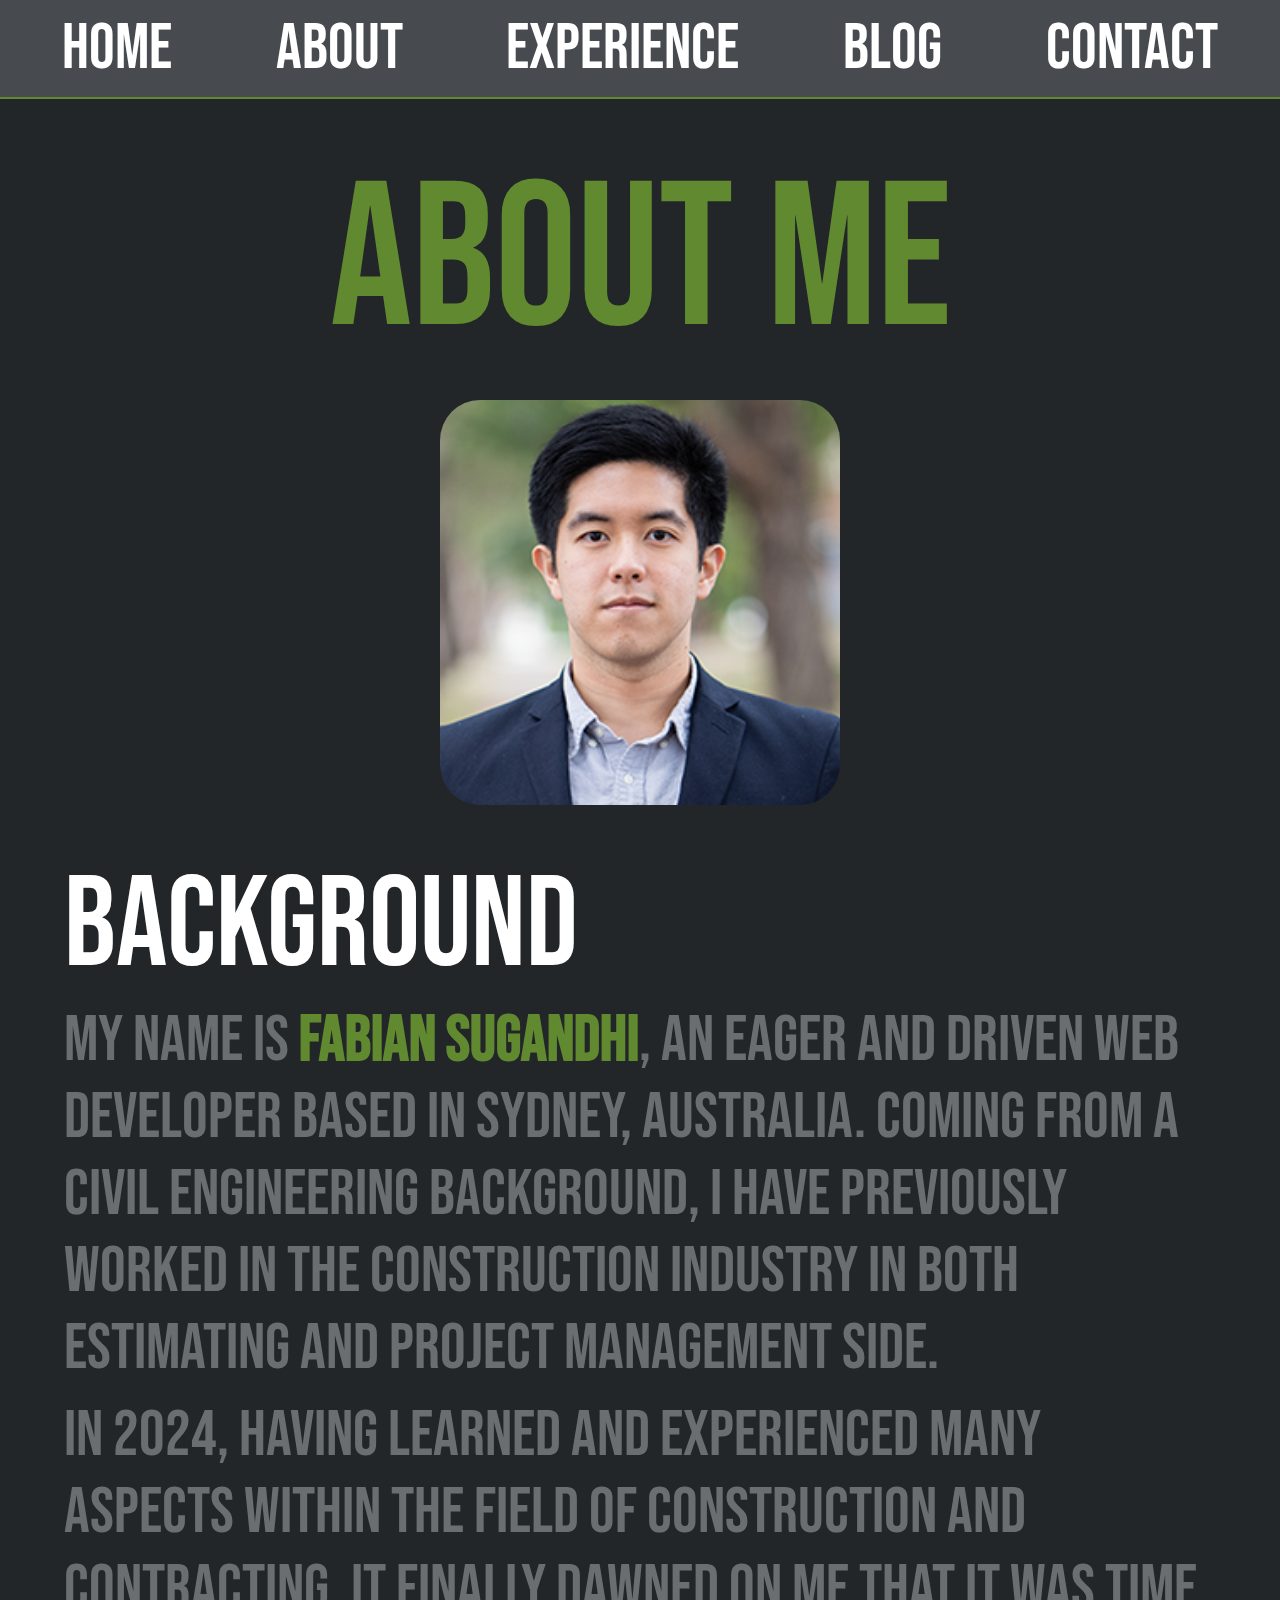
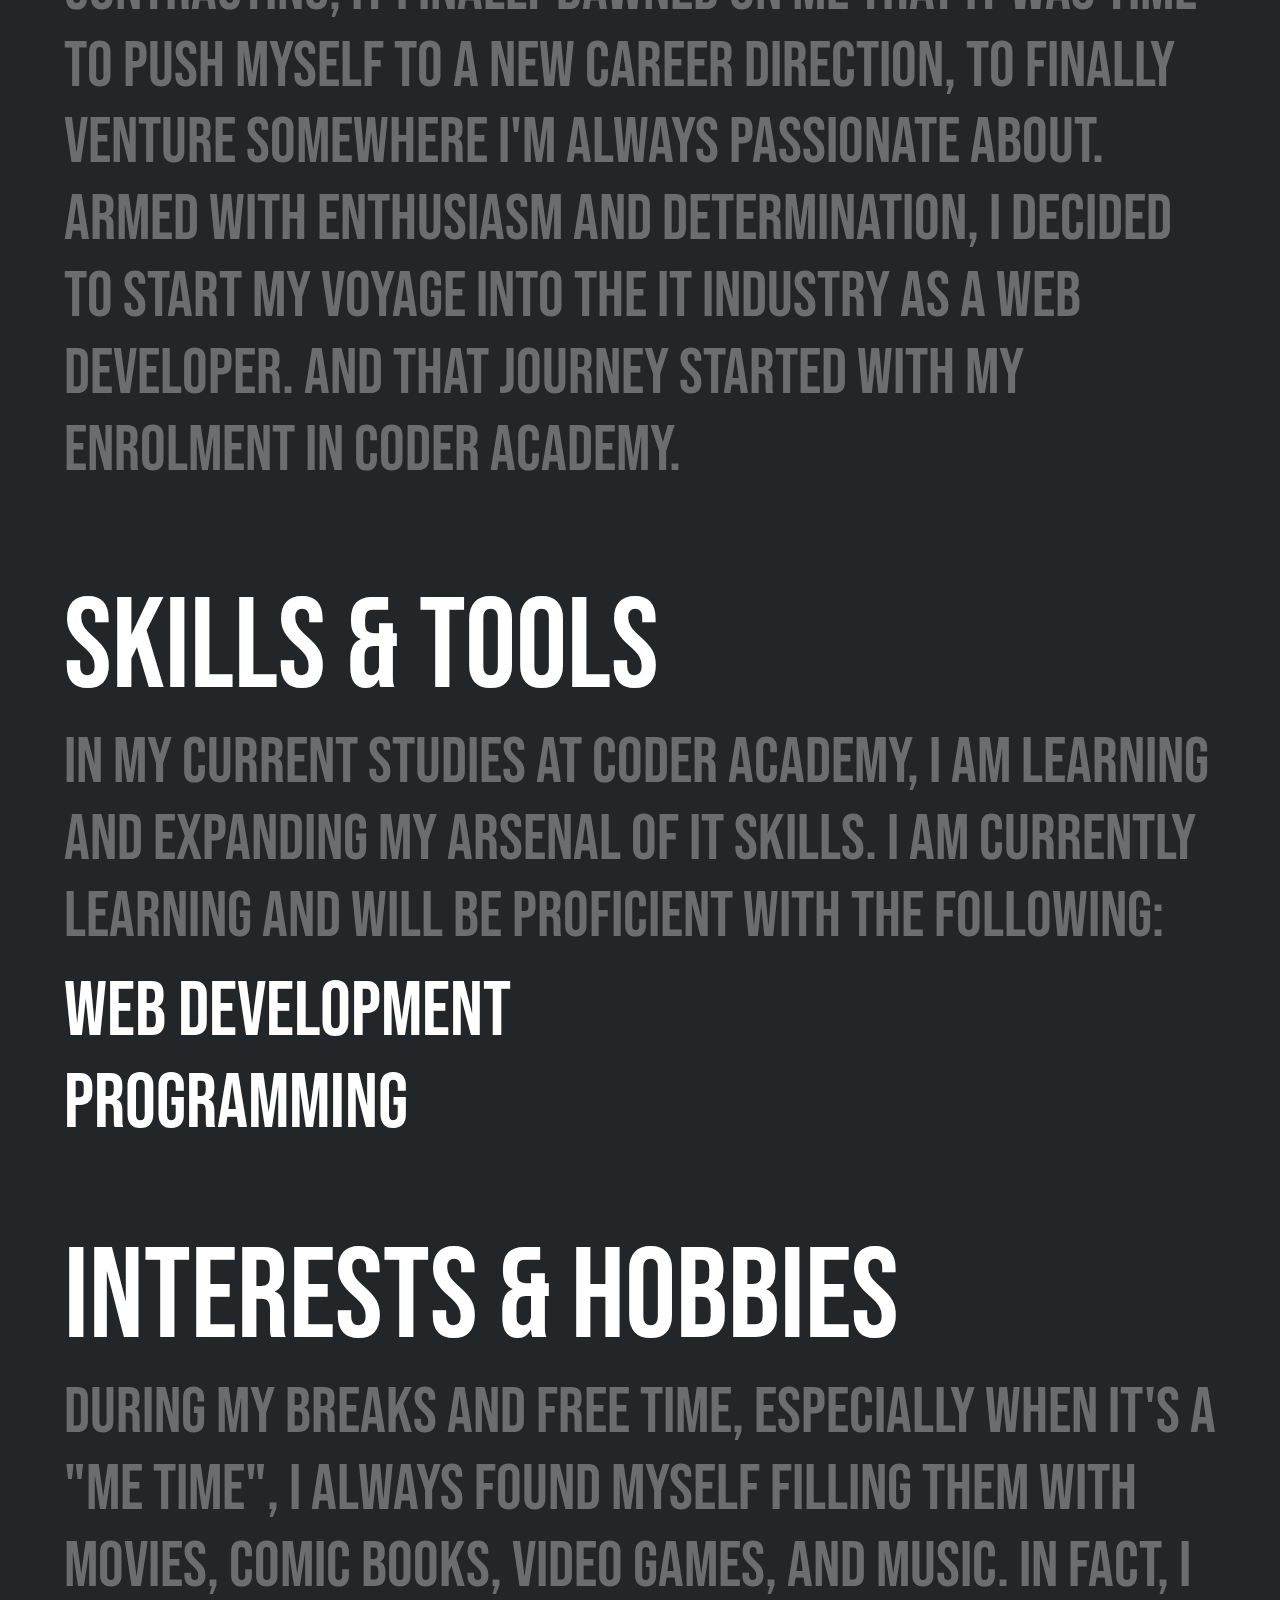
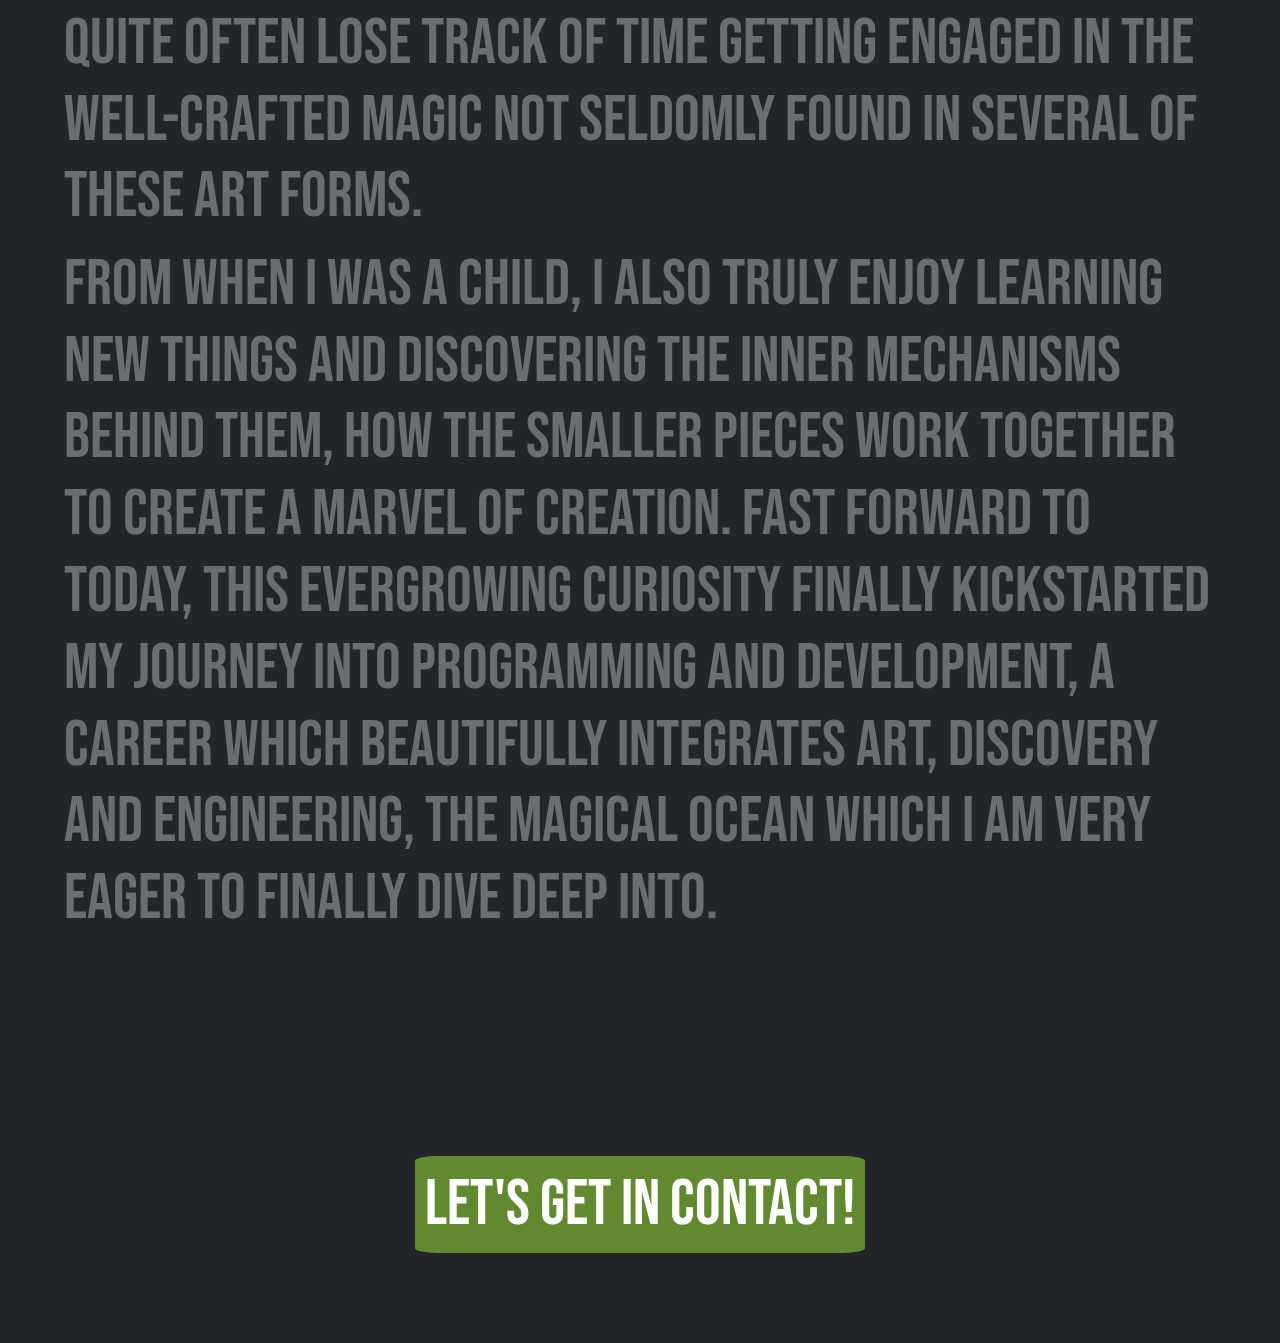
==== src/about.html @ 765fb69b "Made About page, need to add list" ====
<!DOCTYPE html>
<html lang="en">
<head>
    <meta charset="UTF-8">
    <meta name="viewport" content="width=device-width, initial-scale=1.0">
    <title>About Me</title>
    <!-- CSS stylesheet for current page -->
    <link rel="stylesheet" href="./style.css" />
    <link rel="stylesheet" href="./about.css" />
    <!-- Font for website -->
    <link rel="preconnect" href="https://fonts.googleapis.com">
    <link rel="preconnect" href="https://fonts.gstatic.com" crossorigin>
    <link href="https://fonts.googleapis.com/css2?family=Bebas+Neue&display=swap" rel="stylesheet">
</head>
<body>
    <!-- Website Navigation Bar -->
    <nav>
        <a href="./index.html">HOME</a>
        <a href="./about.html">ABOUT</a>
        <a href="./experience.html">EXPERIENCE</a>
        <a href="./blog.html">BLOG</a>
        <a href="./contact.html">CONTACT</a>
    </nav>
    <!-- Main Content -->
    <main>
        <!-- About Me page header -->
        <header>
        <h1>About Me</h1>
        </header>
        <!-- Profile picture -->
        <img id="profile_picture" src="./assets/Fabian.PNG" alt="Photo of Fabian">
        <!-- About Me content -->
        <section>
            <!-- Background -->
            <article>
                <h2>Background</h2>
                <div>
                    <p>
                        My name is <strong>Fabian Sugandhi</strong>, an eager and driven web developer 
                        based in Sydney, Australia. Coming from a Civil Engineering background, 
                        I have previously worked in the construction industry in both Estimating and Project Management side.
                    </p>
                    <p>
                        In 2024, having learned and experienced many aspects within the field of construction 
                        and contracting, it finally dawned on me that it was time to push myself to a 
                        new career direction, to finally venture somewhere I'm always passionate about. 
                        Armed with enthusiasm and determination, I decided to start my voyage into the IT industry 
                        as a web developer. And that journey started with my enrolment in Coder Academy. 
                    </p>
                </div>
            </article>
            <!-- Skills -->
            <article>
                <h2>Skills & Tools</h2>
                <div>
                    <p>
                        In my current studies at Coder Academy, I am learning and expanding
                        my arsenal of IT skills. I am currently learning and will be proficient
                        with the following:
                    </p>
                </div>
                <!-- Web development skills -->
                <div>
                    <h4>Web Development</h4>

                </div>
                <!-- Programming skills -->
                <div>
                    <h4>Programming</h4>

                </div>
            </article>
            <!-- Interests -->
            <article>
                <h2>Interests & Hobbies</h2>
                <div>
                    <p>
                        During my breaks and free time, especially when it's a "me time", I always found myself 
                        filling them with movies, comic books, video games, and music. In fact, I quite often lose 
                        track of time getting engaged in the well-crafted magic not seldomly found in several of 
                        these art forms. 
                    </p>
                    <p>
                        From when I was a child, I also truly enjoy learning new things and discovering the inner 
                        mechanisms behind them, how the smaller pieces work together to create a marvel of creation. 
                        Fast forward to today, this evergrowing curiosity finally kickstarted my journey into programming 
                        and development, a career which beautifully integrates art, discovery and engineering, the magical 
                        ocean which I am very eager to finally dive deep into.  
                    </p>
                </div>
            </article>
        </section>
        <!-- Contact button -->
        <div id="contact_button">
            <a href="./contact.html">Let's get in contact!</a>
        </div>
    </main>
</body>
</html>
---- src/style.css ----
* {
    box-sizing: border-box;
    margin: 0;
    padding: 0;
    font-family: "Bebas Neue", sans-serif;
    font-style: normal;
    font-weight: 400;
}

.bebas-neue-regular {
    font-family: "Bebas Neue", sans-serif;
    font-weight: 400;
    font-style: normal;
  }  


html, body, main  {
    min-height: 100vh;
    width: 100%;
    background-color: #222629;
    color: white;
}

main {
    padding-top: 8vh;
    padding-left: 5vw;
    padding-right: 5vw;
    padding-bottom: 5vh;
}

section {
    padding-bottom: 20vh;
}

article {
    margin-bottom: 8vh;
}

/* Font Styles */
h1 {
    font-size: 16vw;
    color: #61892F;
    line-height: 0.9;
}

h2 {
    font-size: 10vw;
}

h3 {
    font-size: 5vw;
    color: white;
}

h4 {
    font-size: 6vw;
}

h5 {
    font-size: 6vw;
}

p {
    font-size: 5vw;
    color: #6B6E70;
    line-height: 1.2;
}

strong {
    font-weight: 700;
    color: #61892F;
}

/* Remove hyperlink underline */
a {
    text-decoration: none;
}

/* Navigation Bar */
nav {
    width: 100%;
    padding: 10px 10px;
    background-color: #474B4F;
    border-bottom: 2px solid #61892F;
    display: flex;
    justify-content: space-around;
}

nav a {
    font-size: 5vw;
    color: white;
}

nav a:hover {
    border-bottom: 2px solid #61892F;
}

/* Contact button */
#contact_button {
    display: flex;
    align-items: flex-end;
    justify-content: center;
    position: relative;
    bottom: 5vh;
}
#contact_button a {
    font-size: 5vw;
    padding: 10px;
    border-radius: 5%;
    background-color: #61892F;
    color: white;
}
---- src/about.css ----
main {
    display: flex;
    flex-direction: column;
    align-items: center;
    justify-content: flex-start;
}

header {
    display: flex;
    flex-direction: column;
    margin-bottom: 5vh;
}

article {
    display: flex;
    flex-direction: column;
}

/* About Me */
h1 {
    display: flex;
    justify-content: center;
}

/* Titles of each part */
h2 {
    display: flex;
    justify-content: flex-start;
}

/* Skills & Tools list */
h4 {
    display: flex;
    justify-content: flex-start;
}

p {
    margin-bottom: 1.2vh;
}

/* Profile picture */
#profile_picture {
    width: 40vw;
    max-width: 400px;
    margin-bottom: 5vh;
    border-radius: 10%;
}
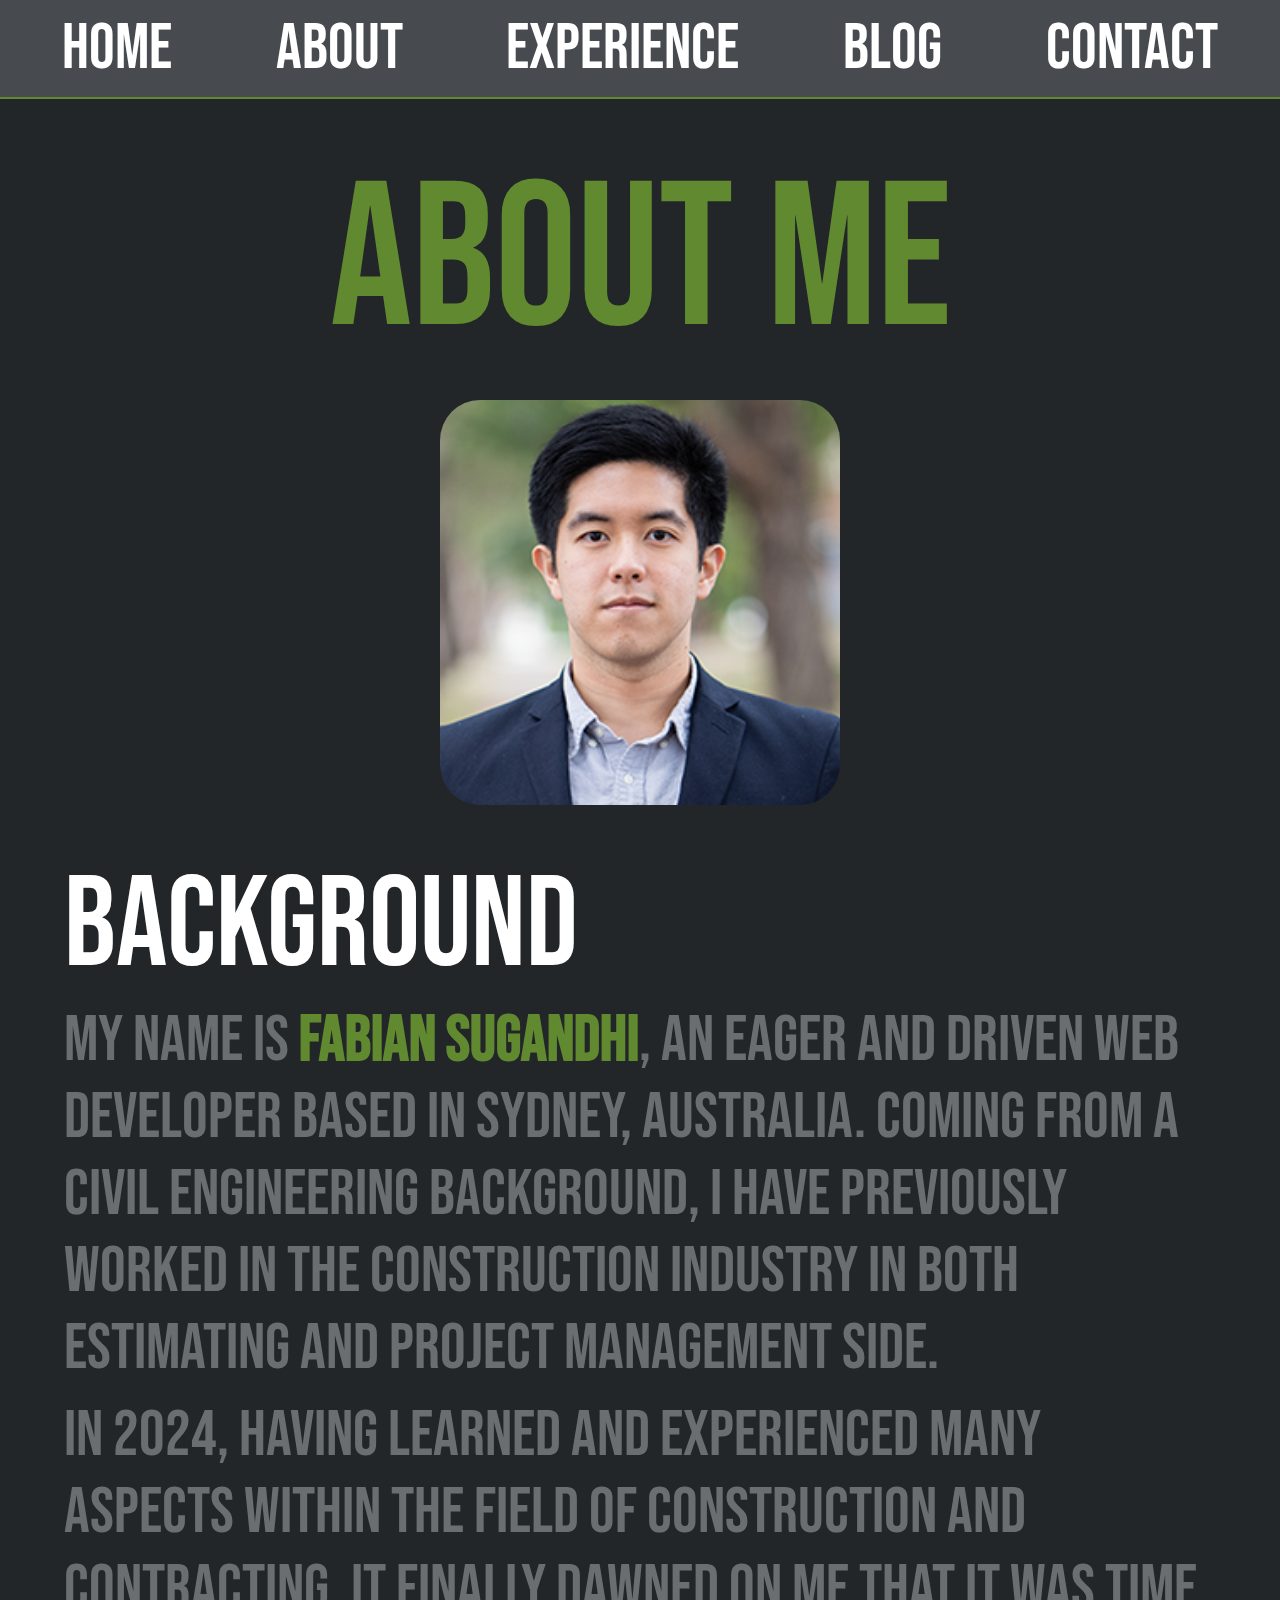
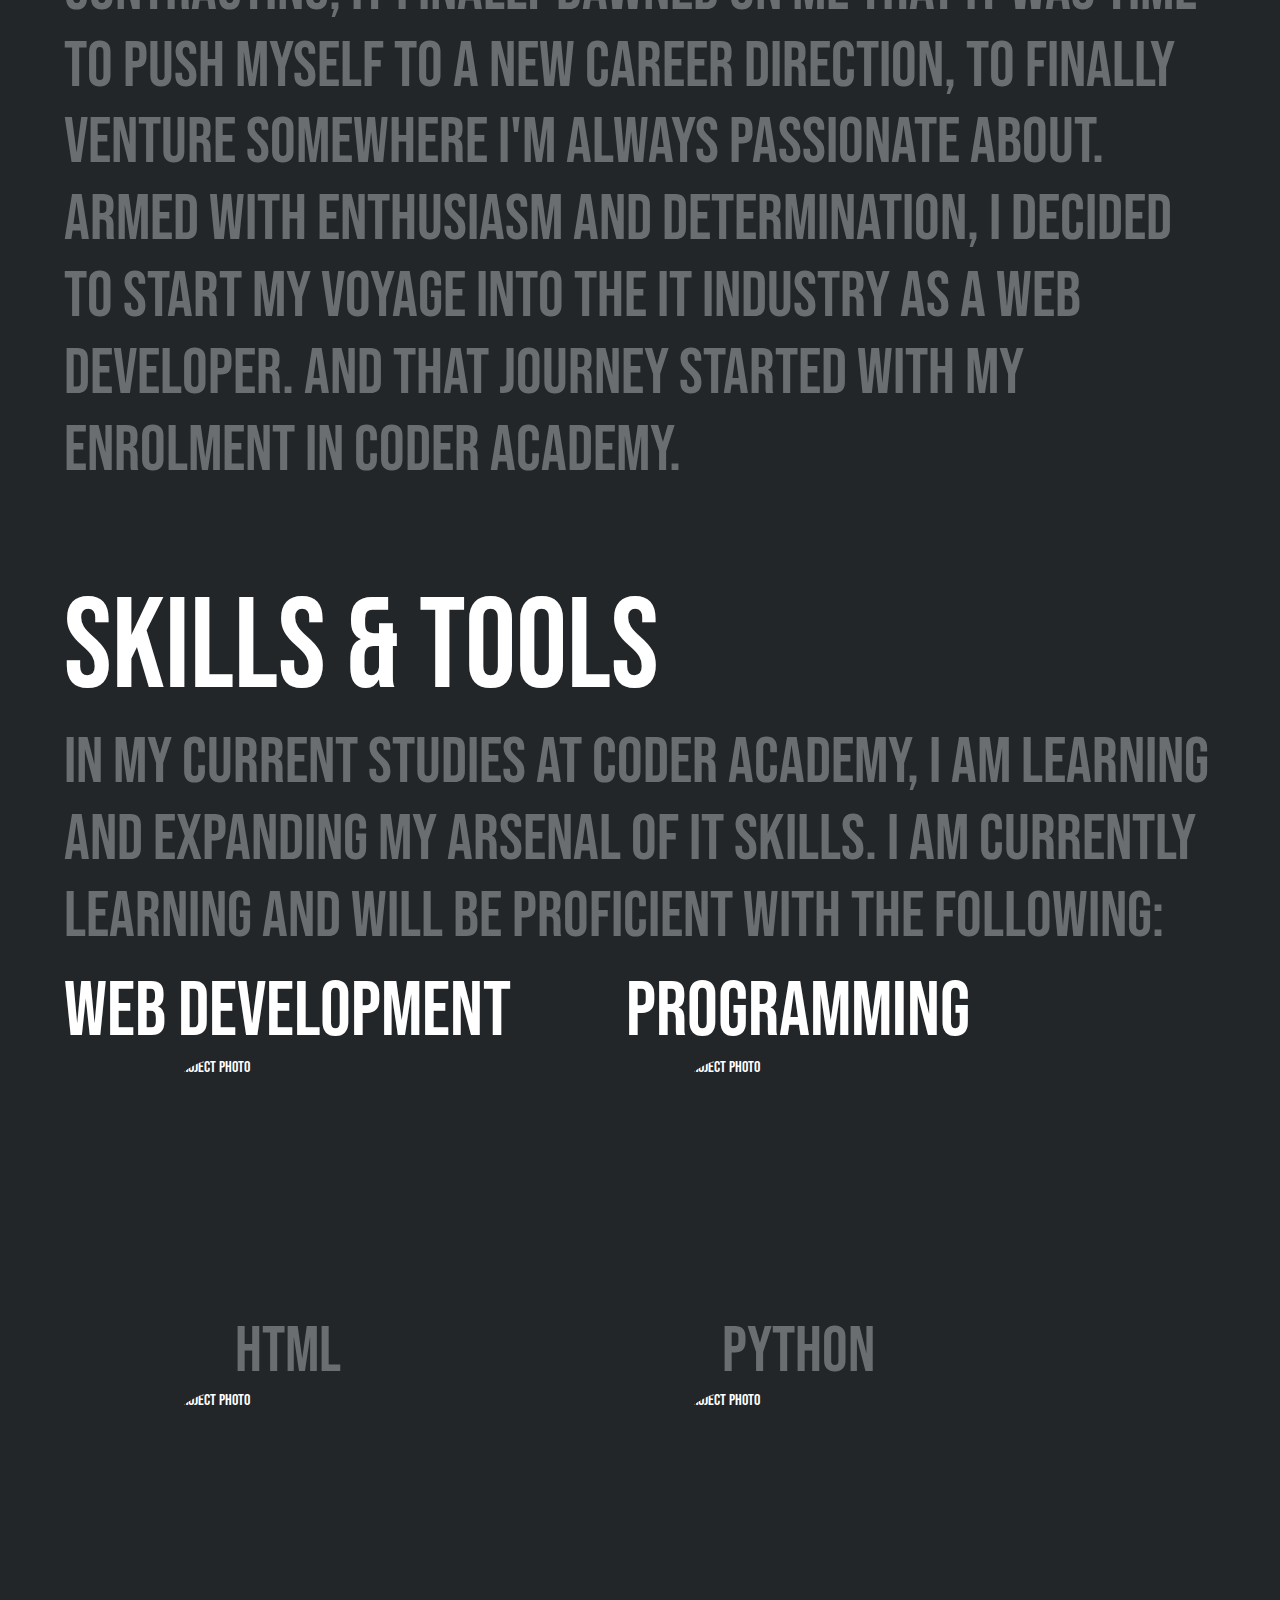
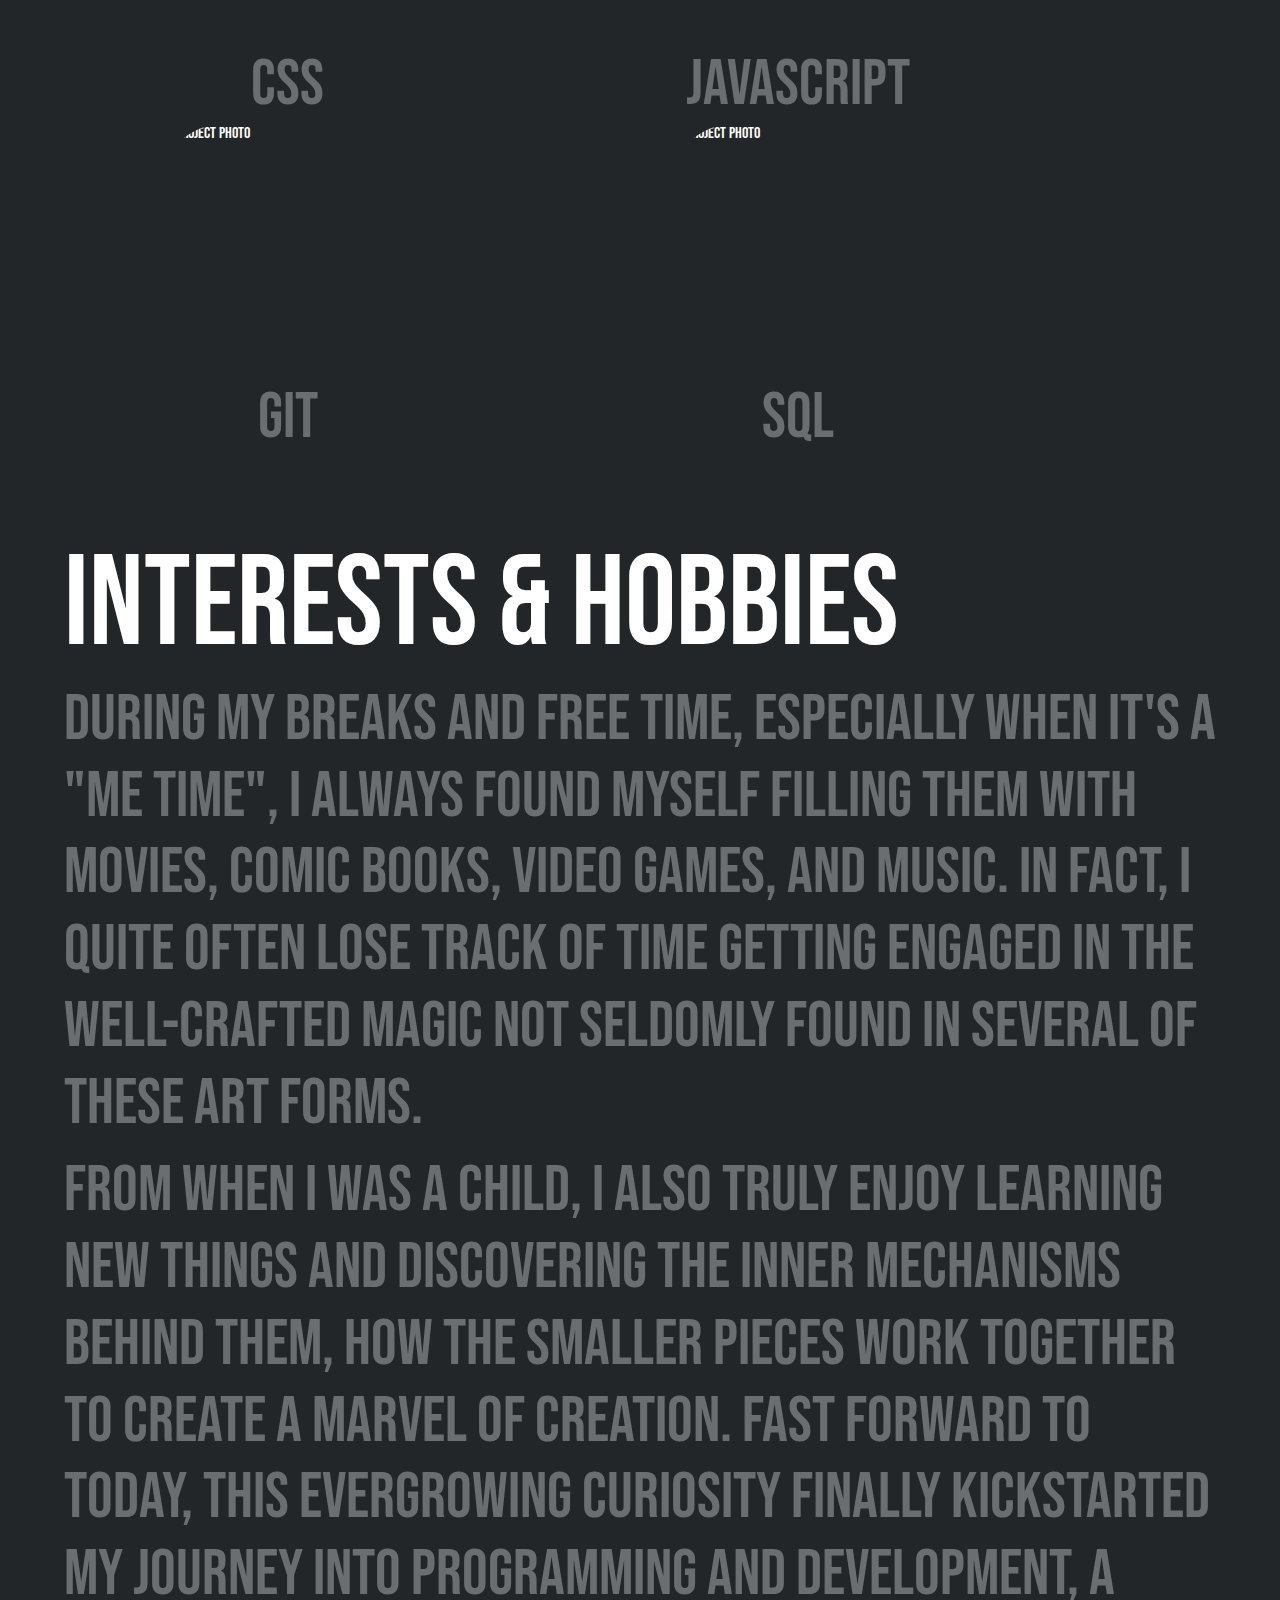
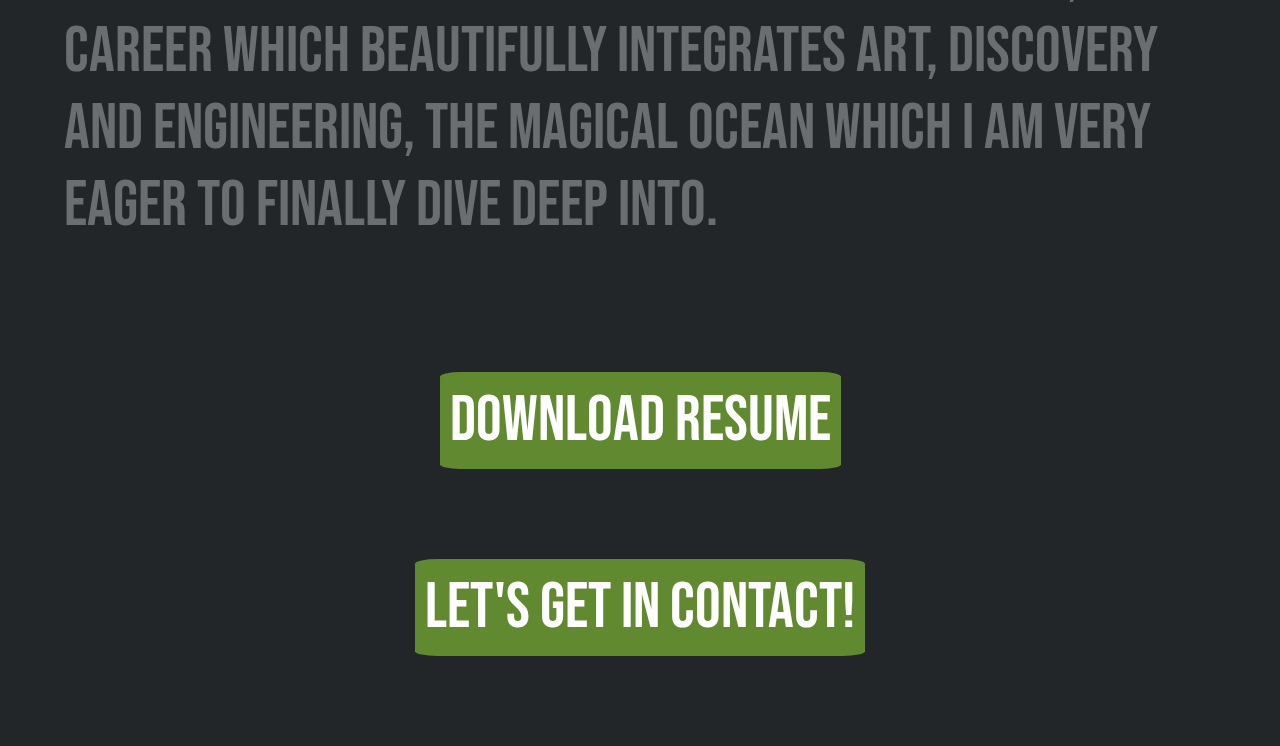
==== commit 3d9d9bd8: "Experience pages" ====
--- a/src/about.html
+++ b/src/about.html
@@ -59,15 +59,28 @@
                         with the following:
                     </p>
                 </div>
-                <!-- Web development skills -->
-                <div>
-                    <h4>Web Development</h4>
-
-                </div>
+                <!-- List of skills, image is placeholder -->
+                <div class="skills">
+                <!-- Web dev skills -->
+                    <div class="skills_list">
+                        <h3>Web Development</h3>
+                        <img src="https://picsum.photos/seed/picsum/400/400" alt="Project Photo">
+                        <p>HTML</p>
+                        <img src="https://picsum.photos/seed/picsum/400/400" alt="Project Photo">
+                        <p>CSS</p>
+                        <img src="https://picsum.photos/seed/picsum/400/400" alt="Project Photo">
+                        <p>GIT</p>
+                    </div>
                 <!-- Programming skills -->
-                <div>
-                    <h4>Programming</h4>
-
+                    <div class="skills_list">
+                        <h3>Programming</h3>
+                        <img src="https://picsum.photos/seed/picsum/400/400" alt="Project Photo">
+                        <p>Python</p>
+                        <img src="https://picsum.photos/seed/picsum/400/400" alt="Project Photo">
+                        <p>Javascript</p>
+                        <img src="https://picsum.photos/seed/picsum/400/400" alt="Project Photo">
+                        <p>SQL</p>
+                    </div>    
                 </div>
             </article>
             <!-- Interests -->
@@ -90,6 +103,10 @@
                 </div>
             </article>
         </section>
+        <!-- Resume, need to put in resume!! -->
+        <div id="resume_button">
+        <a href="" target="_blank" rel="noopener noreferrer">DOWNLOAD RESUME</a>
+        </div>
         <!-- Contact button -->
         <div id="contact_button">
             <a href="./contact.html">Let's get in contact!</a>
--- a/src/style.css
+++ b/src/style.css
@@ -47,16 +47,16 @@
     font-size: 10vw;
 }
 
-h3 {
+h5 {
     font-size: 5vw;
     color: white;
 }
 
-h4 {
+h3 {
     font-size: 6vw;
 }
 
-h5 {
+h4 {
     font-size: 6vw;
 }
 
@@ -109,4 +109,20 @@
     border-radius: 5%;
     background-color: #61892F;
     color: white;
+}
+
+/* Resume button */
+#resume_button {
+    display: flex;
+    align-items: flex-end;
+    justify-content: center;
+    position: relative;
+    bottom: 15vh;
+}
+#resume_button a {
+    font-size: 5vw;
+    padding: 10px;
+    border-radius: 5%;
+    background-color: #61892F;
+    color: white;
 }--- a/src/about.css
+++ b/src/about.css
@@ -16,6 +16,24 @@
     flex-direction: column;
 }
 
+.skills {
+    display: flex;
+    justify-content: flex-start;
+    column-gap: 10%; 
+}
+
+.skills_list {
+    display: flex;
+    flex-direction: column;
+    align-items: center;
+}
+
+.skills img {
+    width: 20vw;
+    height: 20vw;
+    border-radius: 25%
+}
+
 /* About Me */
 h1 {
     display: flex;
@@ -29,13 +47,17 @@
 }
 
 /* Skills & Tools list */
-h4 {
+h3 {
     display: flex;
     justify-content: flex-start;
 }
 
 p {
     margin-bottom: 1.2vh;
+}
+
+.skills_list p {
+    margin: 0;
 }
 
 /* Profile picture */
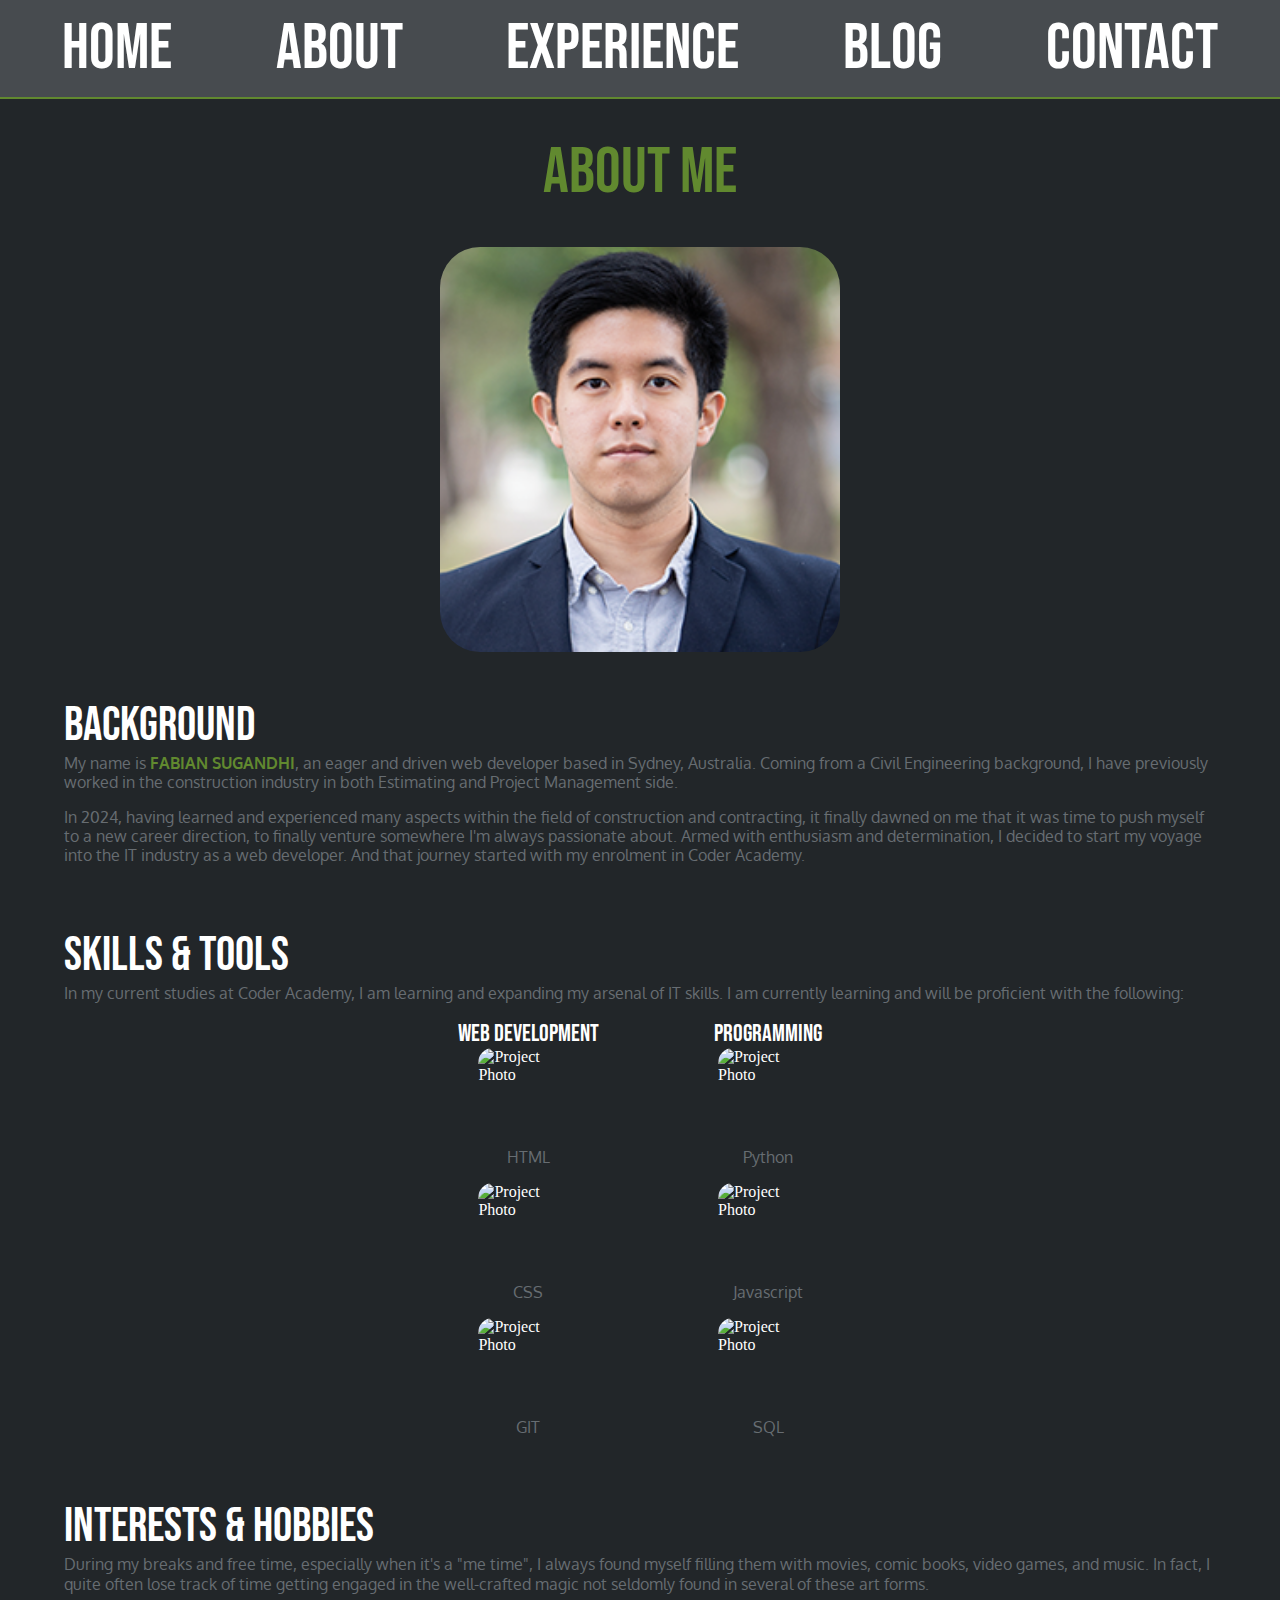
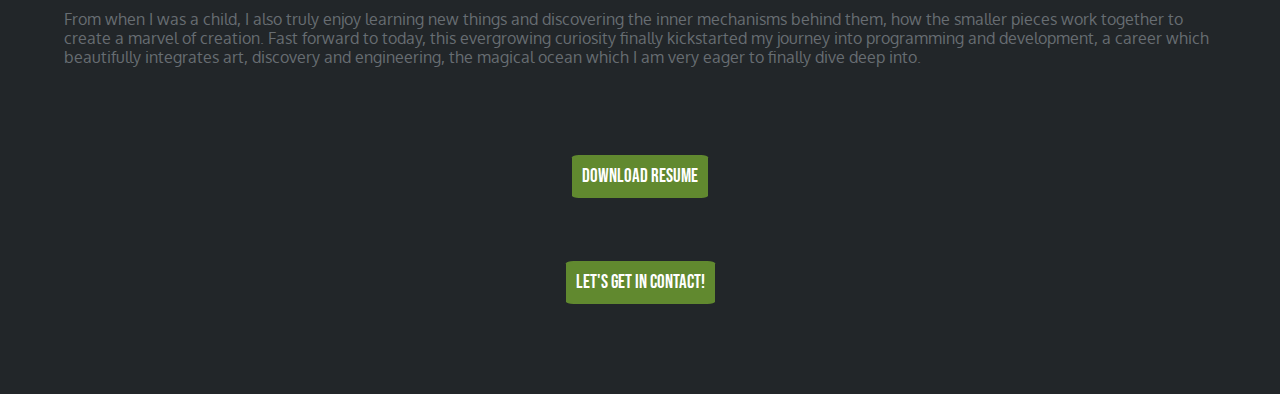
==== commit 3c9f0567: "Blogpost 1 and font edit" ====
--- a/src/about.html
+++ b/src/about.html
@@ -7,10 +7,14 @@
     <!-- CSS stylesheet for current page -->
     <link rel="stylesheet" href="./style.css" />
     <link rel="stylesheet" href="./about.css" />
-    <!-- Font for website -->
+    <!-- Font Bebas -->
     <link rel="preconnect" href="https://fonts.googleapis.com">
     <link rel="preconnect" href="https://fonts.gstatic.com" crossorigin>
     <link href="https://fonts.googleapis.com/css2?family=Bebas+Neue&display=swap" rel="stylesheet">
+    <!-- Font Oxygen -->
+    <link rel="preconnect" href="https://fonts.googleapis.com">
+    <link rel="preconnect" href="https://fonts.gstatic.com" crossorigin>
+    <link href="https://fonts.googleapis.com/css2?family=Oxygen:wght@300;400;700&display=swap" rel="stylesheet">
 </head>
 <body>
     <!-- Website Navigation Bar -->
@@ -36,7 +40,7 @@
                 <h2>Background</h2>
                 <div>
                     <p>
-                        My name is <strong>Fabian Sugandhi</strong>, an eager and driven web developer 
+                        My name is <strong>FABIAN SUGANDHI</strong>, an eager and driven web developer 
                         based in Sydney, Australia. Coming from a Civil Engineering background, 
                         I have previously worked in the construction industry in both Estimating and Project Management side.
                     </p>
--- a/src/style.css
+++ b/src/style.css
@@ -2,17 +2,9 @@
     box-sizing: border-box;
     margin: 0;
     padding: 0;
-    font-family: "Bebas Neue", sans-serif;
     font-style: normal;
     font-weight: 400;
 }
-
-.bebas-neue-regular {
-    font-family: "Bebas Neue", sans-serif;
-    font-weight: 400;
-    font-style: normal;
-  }  
-
 
 html, body, main  {
     min-height: 100vh;
@@ -22,47 +14,71 @@
 }
 
 main {
-    padding-top: 8vh;
+    padding-top: 5vh;
     padding-left: 5vw;
     padding-right: 5vw;
     padding-bottom: 5vh;
 }
 
-section {
-    padding-bottom: 20vh;
+main {
+    display: flex;
+    flex-direction: column;
+    align-items: center;
+    justify-content: flex-start;
+}
+
+header {
+    display: flex;
+    flex-direction: column;
+    margin-bottom: 5vh;
 }
 
 article {
-    margin-bottom: 8vh;
+    display: flex;
+    flex-direction: column;
+}
+
+section {
+    padding-bottom: 15vh;
+}
+
+article {
+    margin-bottom: 5vh;
 }
 
 /* Font Styles */
 h1 {
-    font-size: 16vw;
+    font-family: "Bebas Neue", sans-serif;
+    font-size: 4rem;
     color: #61892F;
     line-height: 0.9;
 }
 
 h2 {
-    font-size: 10vw;
+    font-family: "Bebas Neue", sans-serif;
+    font-size: 3rem;
+}
+
+h3 {
+    font-family: "Bebas Neue", sans-serif;
+    font-size: 2rem;
+}
+
+h4 {
+    font-family: "Bebas Neue", sans-serif;
+    font-size: 2rem;
 }
 
 h5 {
-    font-size: 5vw;
+    font-family: "Bebas Neue", sans-serif;
+    font-size: 1.2rem;
     color: white;
 }
 
-h3 {
-    font-size: 6vw;
-}
-
-h4 {
-    font-size: 6vw;
-}
-
 p {
-    font-size: 5vw;
-    color: #6B6E70;
+    font-family: "Oxygen", sans-serif;
+    font-size: 1rem;
+    color: #676d72;
     line-height: 1.2;
 }
 
@@ -84,6 +100,7 @@
     border-bottom: 2px solid #61892F;
     display: flex;
     justify-content: space-around;
+    font-family: "Bebas Neue", sans-serif;
 }
 
 nav a {
@@ -104,11 +121,12 @@
     bottom: 5vh;
 }
 #contact_button a {
-    font-size: 5vw;
+    font-size: 1.2rem;
     padding: 10px;
     border-radius: 5%;
     background-color: #61892F;
     color: white;
+    font-family: "Bebas Neue", sans-serif;
 }
 
 /* Resume button */
@@ -117,12 +135,13 @@
     align-items: flex-end;
     justify-content: center;
     position: relative;
-    bottom: 15vh;
+    bottom: 12vh;
 }
 #resume_button a {
-    font-size: 5vw;
+    font-size: 1.2rem;
     padding: 10px;
     border-radius: 5%;
     background-color: #61892F;
     color: white;
+    font-family: "Bebas Neue", sans-serif;
 }--- a/src/about.css
+++ b/src/about.css
@@ -1,24 +1,6 @@
-main {
-    display: flex;
-    flex-direction: column;
-    align-items: center;
-    justify-content: flex-start;
-}
-
-header {
-    display: flex;
-    flex-direction: column;
-    margin-bottom: 5vh;
-}
-
-article {
-    display: flex;
-    flex-direction: column;
-}
-
 .skills {
     display: flex;
-    justify-content: flex-start;
+    justify-content: center;
     column-gap: 10%; 
 }
 
@@ -30,8 +12,10 @@
 
 .skills img {
     width: 20vw;
+    max-width: 100px;
     height: 20vw;
-    border-radius: 25%
+    max-height: 100px;
+    border-radius: 15%
 }
 
 /* About Me */
@@ -50,14 +34,11 @@
 h3 {
     display: flex;
     justify-content: flex-start;
+    font-size: 1.5rem;
 }
 
 p {
-    margin-bottom: 1.2vh;
-}
-
-.skills_list p {
-    margin: 0;
+    padding-bottom: 1rem;
 }
 
 /* Profile picture */
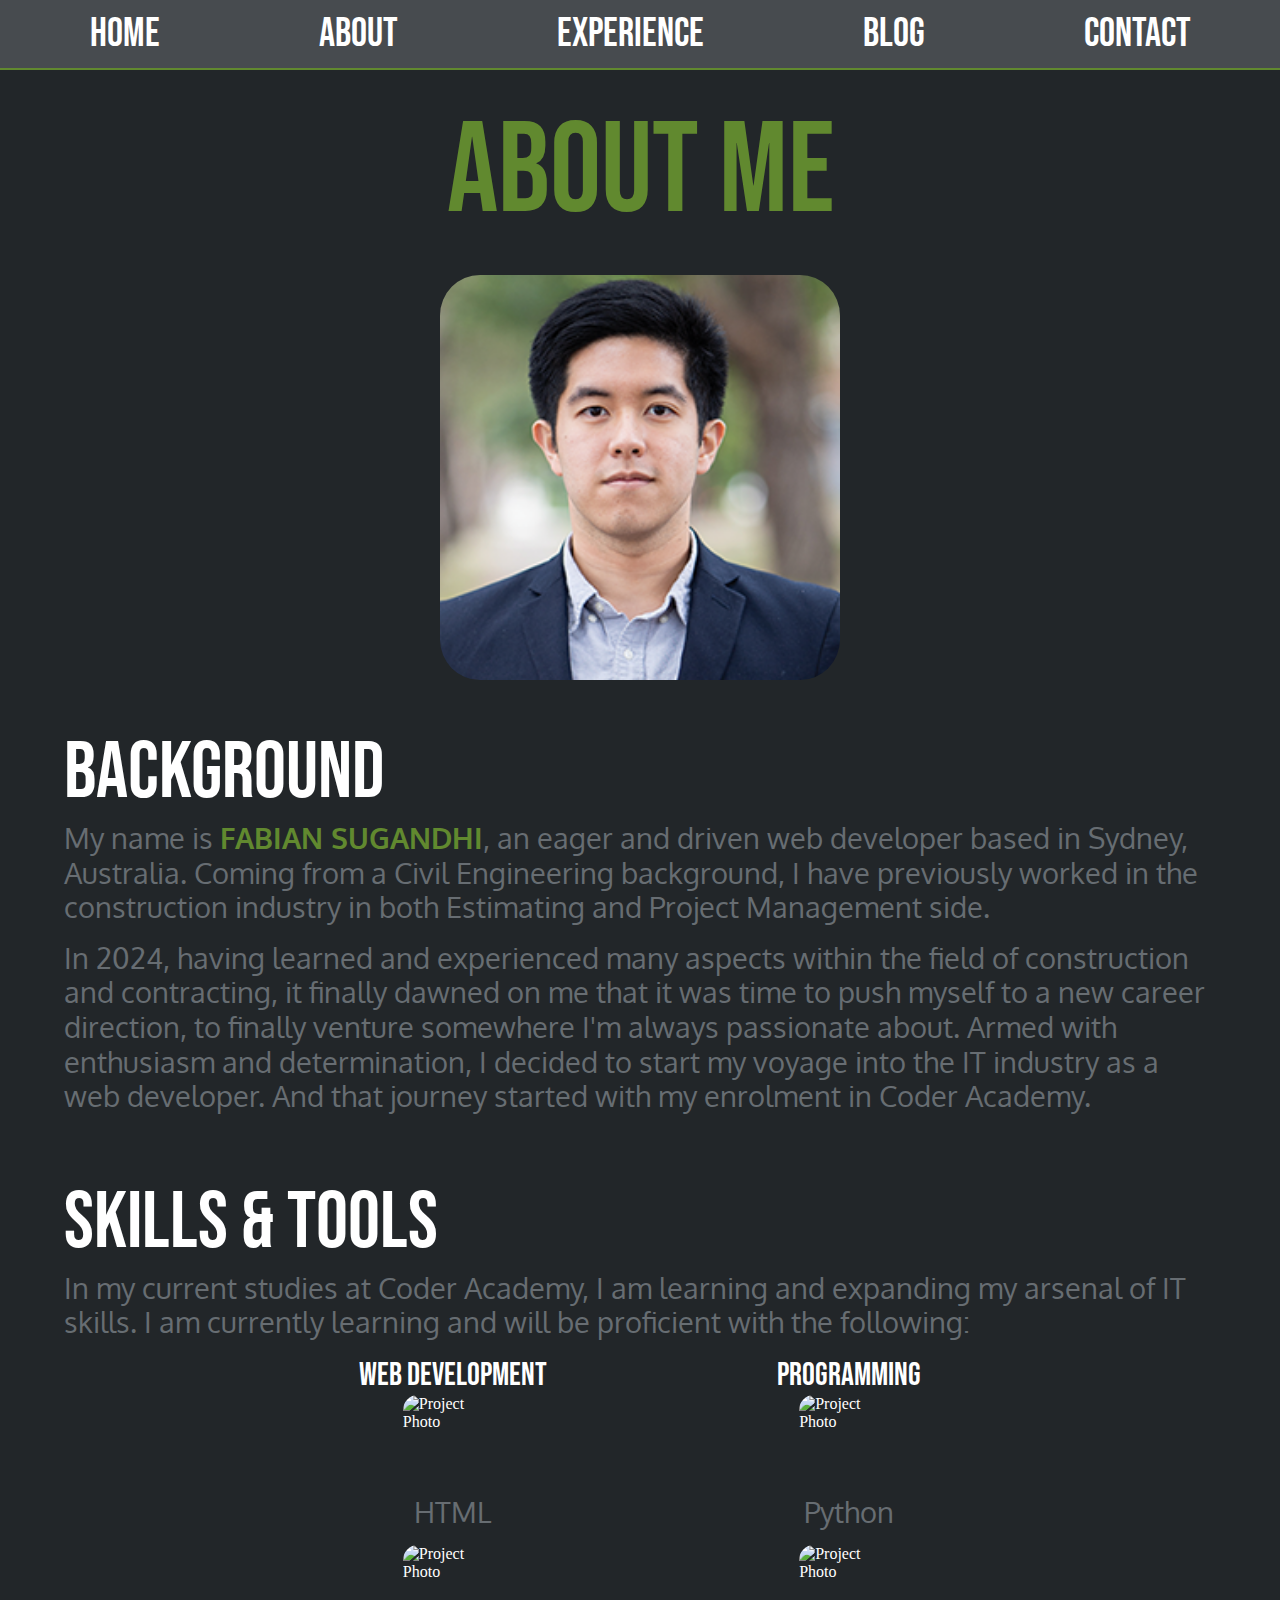
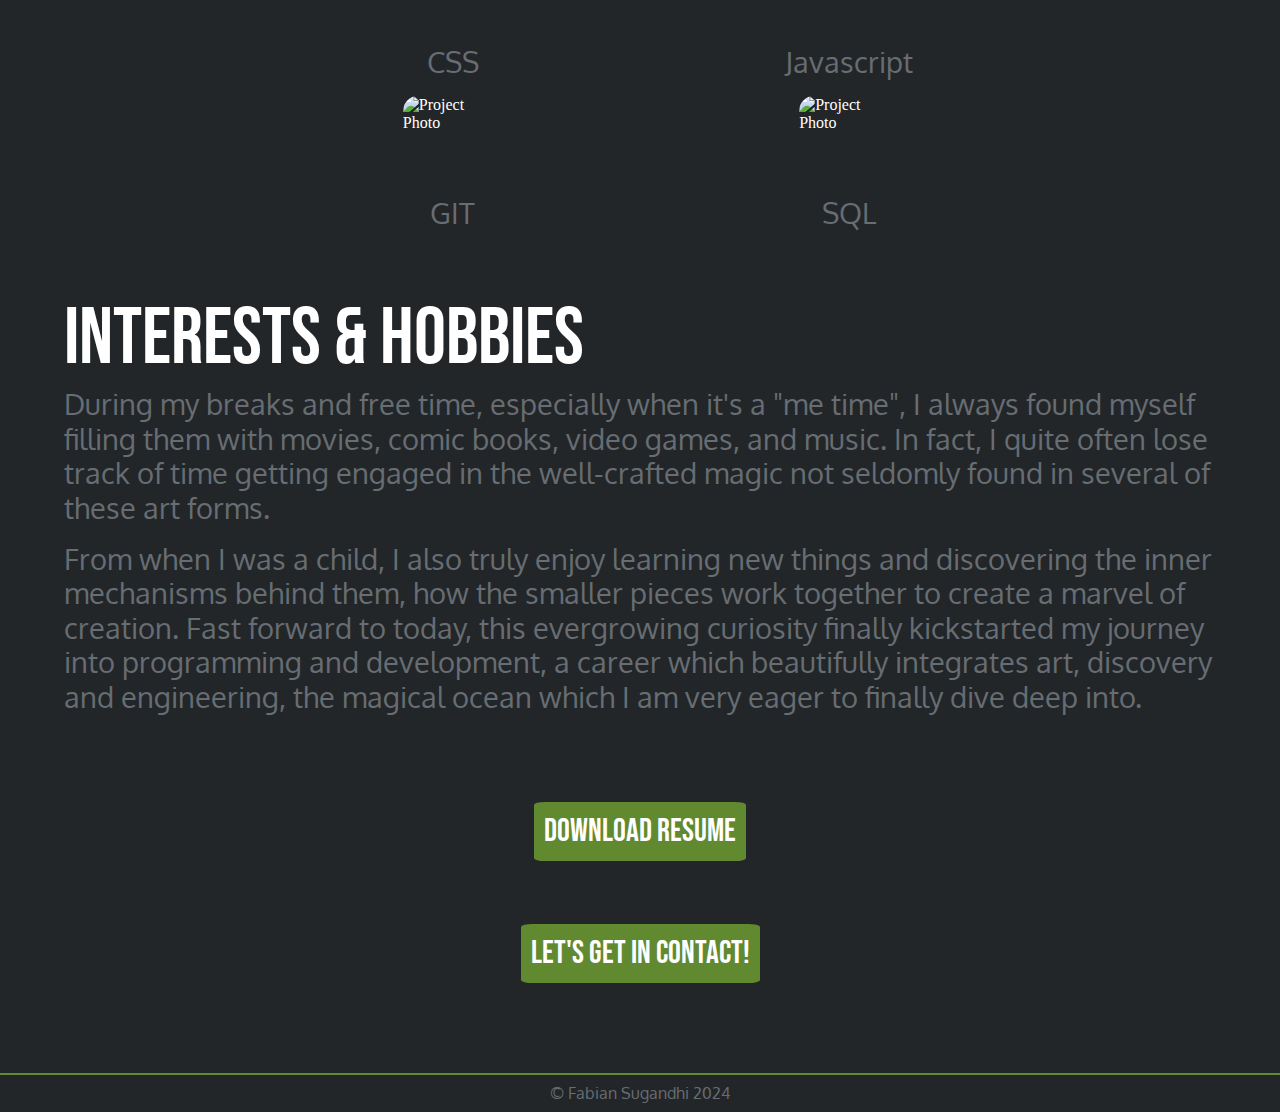
==== commit eaec1e0b: "Scaling for tablet" ====
--- a/src/about.html
+++ b/src/about.html
@@ -116,5 +116,8 @@
             <a href="./contact.html">Let's get in contact!</a>
         </div>
     </main>
+    <footer>
+        <p> &copy; Fabian Sugandhi 2024 </p>
+    </footer>
 </body>
 </html>--- a/src/style.css
+++ b/src/style.css
@@ -6,7 +6,7 @@
     font-weight: 400;
 }
 
-html, body, main  {
+html  {
     min-height: 100vh;
     width: 100%;
     background-color: #222629;
@@ -18,9 +18,6 @@
     padding-left: 5vw;
     padding-right: 5vw;
     padding-bottom: 5vh;
-}
-
-main {
     display: flex;
     flex-direction: column;
     align-items: center;
@@ -44,6 +41,19 @@
 
 article {
     margin-bottom: 5vh;
+}
+
+footer {
+    display: flex;
+    flex-direction:column;
+    justify-content: center;
+    align-items: center;
+    border-top: 2px solid #61892F;
+    padding: 1vh;
+}
+
+footer p {
+    padding: 0;
 }
 
 /* Font Styles */
@@ -104,7 +114,7 @@
 }
 
 nav a {
-    font-size: 5vw;
+    font-size: 1.5rem;
     color: white;
 }
 
@@ -144,4 +154,45 @@
     background-color: #61892F;
     color: white;
     font-family: "Bebas Neue", sans-serif;
+}
+
+/* Scaling for Tablet */
+@media only screen and (min-width: 768px) {
+    /* Font size */
+    nav a {
+        font-size: 2.5rem;
+    }
+
+    h1 {
+        font-size: 8rem;
+    }
+
+    h2 {
+        font-size: 5rem;
+    }
+    
+    h3 {
+        font-size: 4rem;
+    }
+    
+    h4 {
+        font-size: 4rem;
+    }
+    
+    h5 {
+        font-size: 2.2rem;
+    }
+    
+    p {
+        font-size: 1.8rem;
+    }
+    #resume_button a {
+        font-size: 2rem;
+    }
+    #contact_button a {
+        font-size: 2rem;
+    }
+    footer p {
+        font-size: 1rem;
+    }
 }--- a/src/about.css
+++ b/src/about.css
@@ -1,7 +1,7 @@
 .skills {
     display: flex;
     justify-content: center;
-    column-gap: 10%; 
+    column-gap: 20%; 
 }
 
 .skills_list {
@@ -47,4 +47,11 @@
     max-width: 400px;
     margin-bottom: 5vh;
     border-radius: 10%;
+}
+
+/* Scaling for Tablet */
+@media only screen and (min-width: 768px) {
+    h3 {
+        font-size: 2rem;
+    }
 }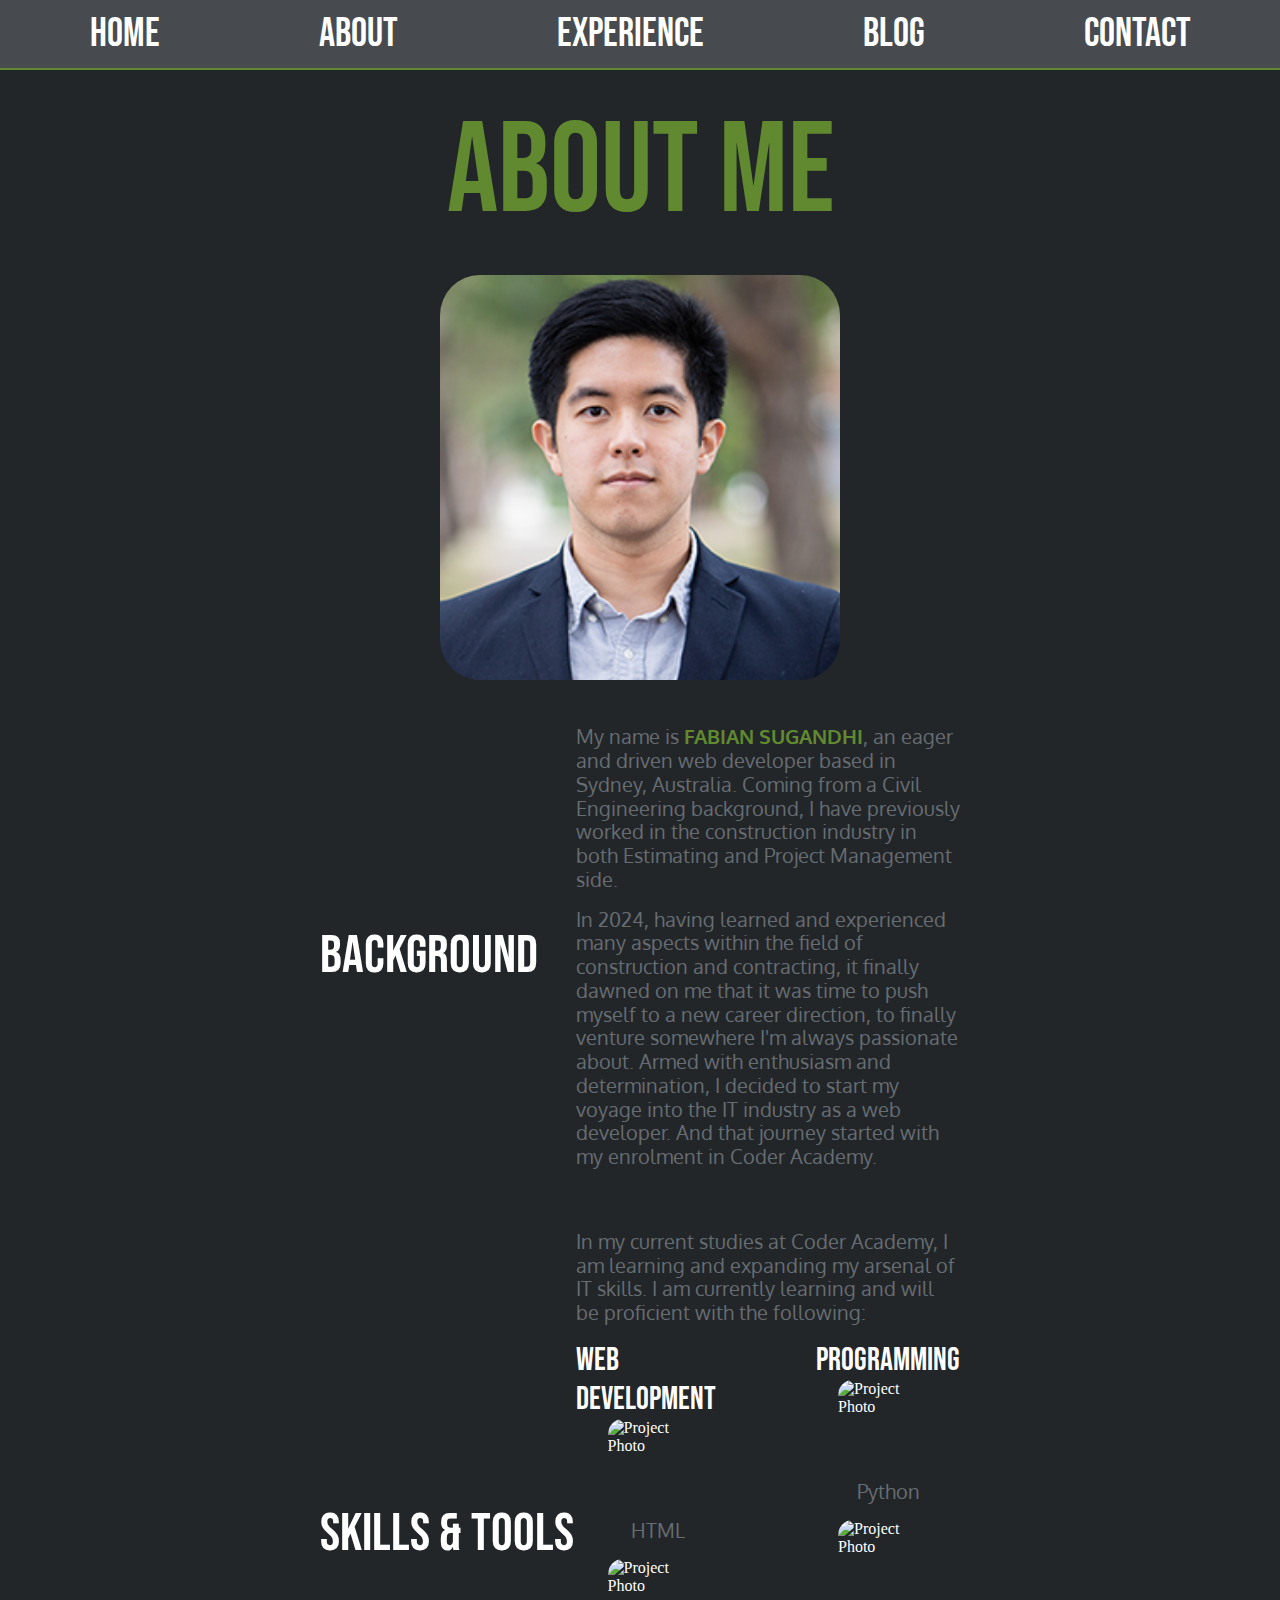
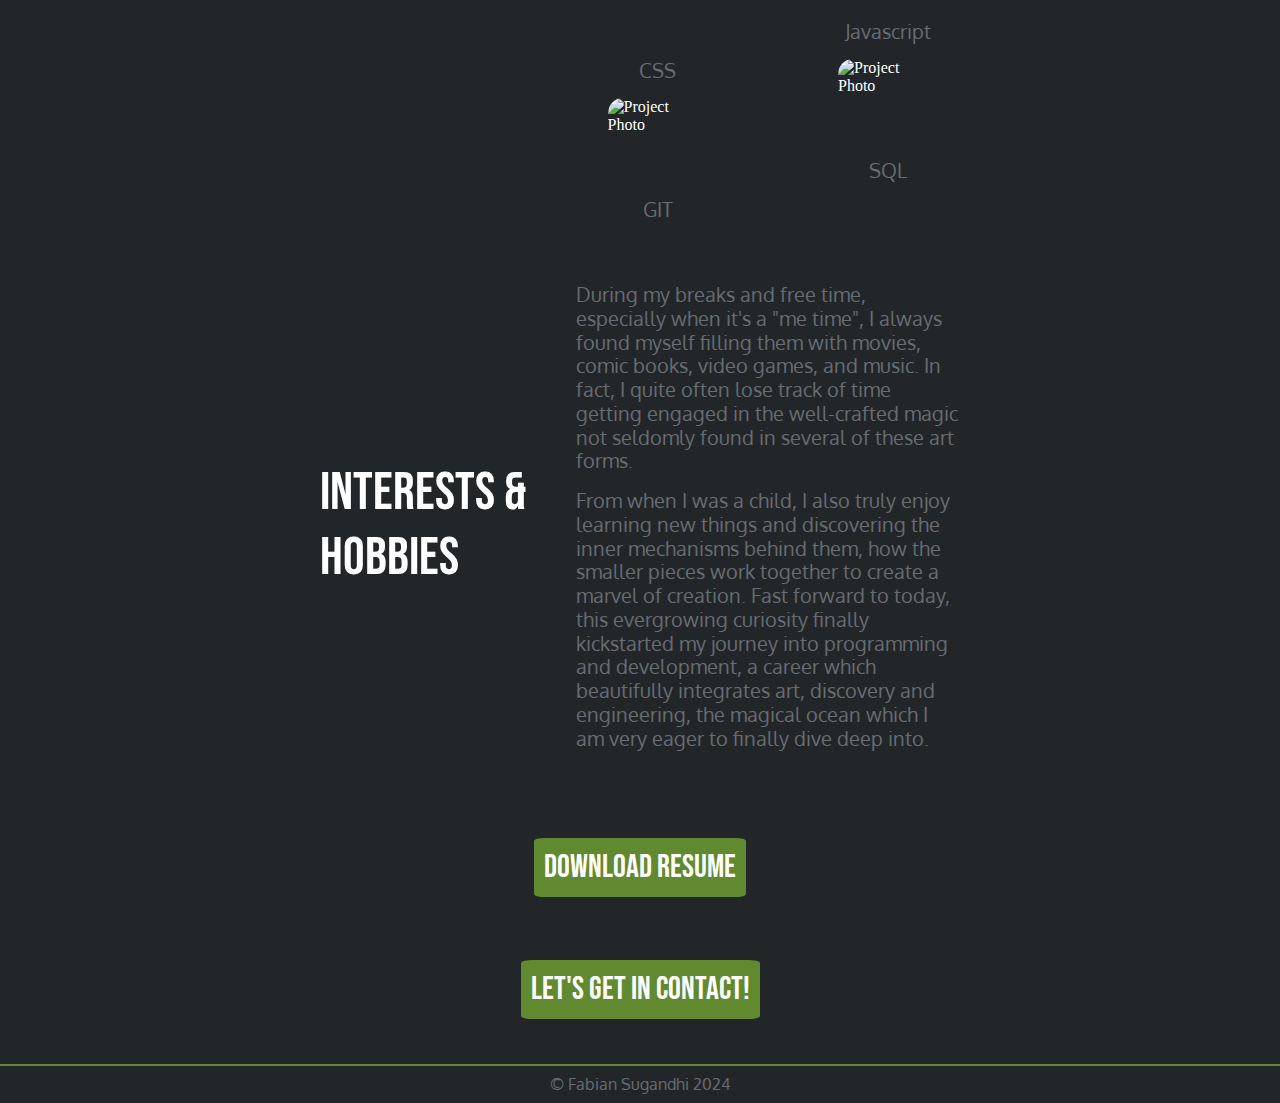
==== commit d32820d5: "Scaling for laptop" ====
--- a/src/about.html
+++ b/src/about.html
@@ -36,9 +36,11 @@
         <!-- About Me content -->
         <section>
             <!-- Background -->
-            <article>
-                <h2>Background</h2>
-                <div>
+            <article class="about">
+                <div class="about_title">
+                    <h2>Background</h2>
+                </div>
+                <div class="about_content">
                     <p>
                         My name is <strong>FABIAN SUGANDHI</strong>, an eager and driven web developer 
                         based in Sydney, Australia. Coming from a Civil Engineering background, 
@@ -54,43 +56,47 @@
                 </div>
             </article>
             <!-- Skills -->
-            <article>
+            <article class="about">
+                <div class="about_title">
                 <h2>Skills & Tools</h2>
-                <div>
+                </div>
+                <div class="about_content">
                     <p>
                         In my current studies at Coder Academy, I am learning and expanding
                         my arsenal of IT skills. I am currently learning and will be proficient
                         with the following:
                     </p>
-                </div>
-                <!-- List of skills, image is placeholder -->
-                <div class="skills">
-                <!-- Web dev skills -->
-                    <div class="skills_list">
-                        <h3>Web Development</h3>
-                        <img src="https://picsum.photos/seed/picsum/400/400" alt="Project Photo">
-                        <p>HTML</p>
-                        <img src="https://picsum.photos/seed/picsum/400/400" alt="Project Photo">
-                        <p>CSS</p>
-                        <img src="https://picsum.photos/seed/picsum/400/400" alt="Project Photo">
-                        <p>GIT</p>
-                    </div>
-                <!-- Programming skills -->
-                    <div class="skills_list">
-                        <h3>Programming</h3>
-                        <img src="https://picsum.photos/seed/picsum/400/400" alt="Project Photo">
-                        <p>Python</p>
-                        <img src="https://picsum.photos/seed/picsum/400/400" alt="Project Photo">
-                        <p>Javascript</p>
-                        <img src="https://picsum.photos/seed/picsum/400/400" alt="Project Photo">
-                        <p>SQL</p>
+                    <!-- List of skills, image is placeholder -->
+                    <div class="skills">
+                    <!-- Web dev skills -->
+                        <div class="skills_list">
+                            <h3>Web Development</h3>
+                            <img src="https://picsum.photos/seed/picsum/400/400" alt="Project Photo">
+                            <p>HTML</p>
+                            <img src="https://picsum.photos/seed/picsum/400/400" alt="Project Photo">
+                            <p>CSS</p>
+                            <img src="https://picsum.photos/seed/picsum/400/400" alt="Project Photo">
+                            <p>GIT</p>
+                        </div>
+                    <!-- Programming skills -->
+                        <div class="skills_list">
+                            <h3>Programming</h3>
+                            <img src="https://picsum.photos/seed/picsum/400/400" alt="Project Photo">
+                            <p>Python</p>
+                            <img src="https://picsum.photos/seed/picsum/400/400" alt="Project Photo">
+                            <p>Javascript</p>
+                            <img src="https://picsum.photos/seed/picsum/400/400" alt="Project Photo">
+                            <p>SQL</p>
+                        </div>
                     </div>    
                 </div>
             </article>
             <!-- Interests -->
-            <article>
-                <h2>Interests & Hobbies</h2>
-                <div>
+            <article class="about">
+                <div class="about_title">
+                    <h2>Interests & Hobbies</h2>
+                </div>
+                <div class="about_content">
                     <p>
                         During my breaks and free time, especially when it's a "me time", I always found myself 
                         filling them with movies, comic books, video games, and music. In fact, I quite often lose 
--- a/src/style.css
+++ b/src/style.css
@@ -17,7 +17,6 @@
     padding-top: 5vh;
     padding-left: 5vw;
     padding-right: 5vw;
-    padding-bottom: 5vh;
     display: flex;
     flex-direction: column;
     align-items: center;
@@ -50,6 +49,7 @@
     align-items: center;
     border-top: 2px solid #61892F;
     padding: 1vh;
+    width: 100%;
 }
 
 footer p {
@@ -62,6 +62,7 @@
     font-size: 4rem;
     color: #61892F;
     line-height: 0.9;
+    text-align: center;
 }
 
 h2 {
@@ -195,4 +196,17 @@
     footer p {
         font-size: 1rem;
     }
+}
+
+/* Scaling for Laptop */
+@media only screen and (min-width: 1024px) {
+    /* Font size */
+    body {
+        display: flex;
+        flex-direction: column;
+        align-items: center;
+    }
+    main {
+        width: 60vw;
+    }
 }--- a/src/about.css
+++ b/src/about.css
@@ -54,4 +54,26 @@
     h3 {
         font-size: 2rem;
     }
+}
+
+/* Scaling for Laptop */
+@media only screen and (min-width: 1024px) {
+    /* Font size */
+    .about {
+        display: flex;
+        flex-direction: row;
+        align-items: center;
+    }
+    .about_title {
+        width: 40%;
+    }
+    .about_content {
+        width: 60%;
+    }
+    h2 {
+        font-size: 6vh;
+    }
+    p {
+        font-size: 2.2vh;
+    }
 }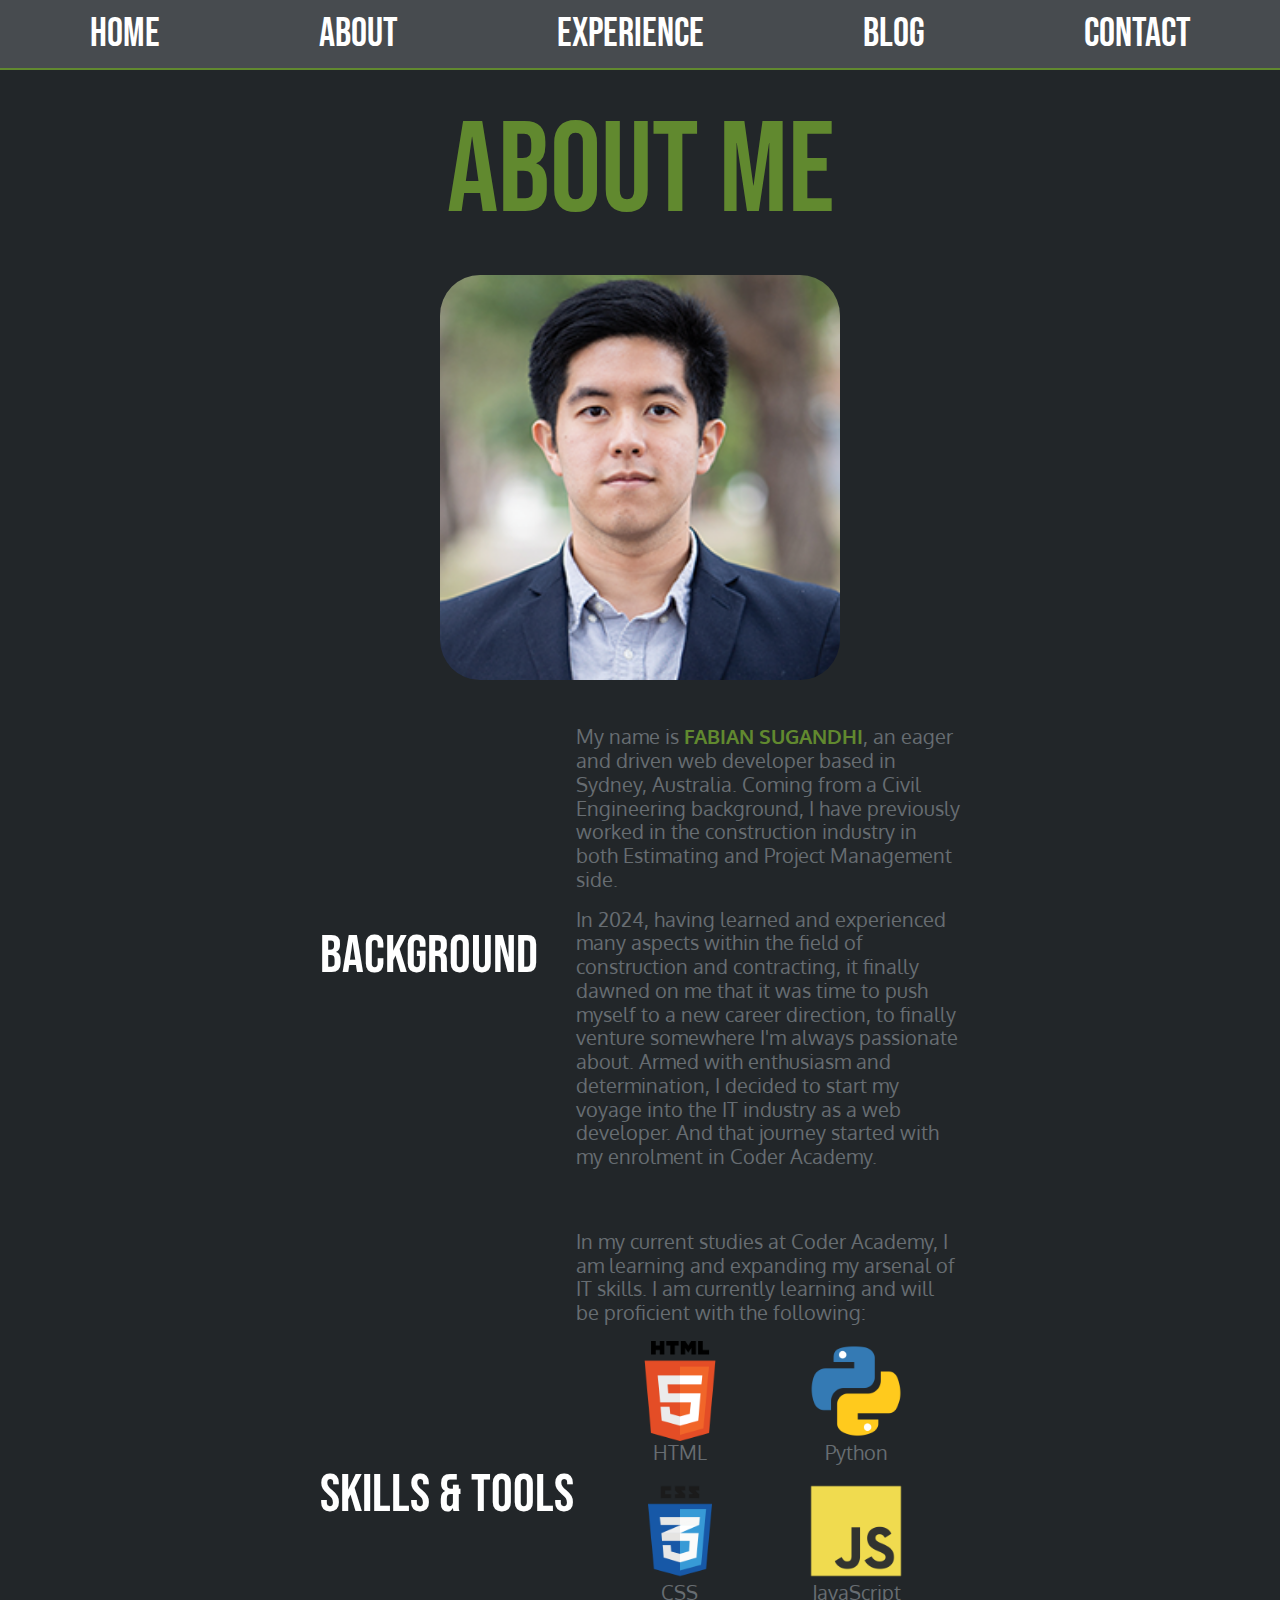
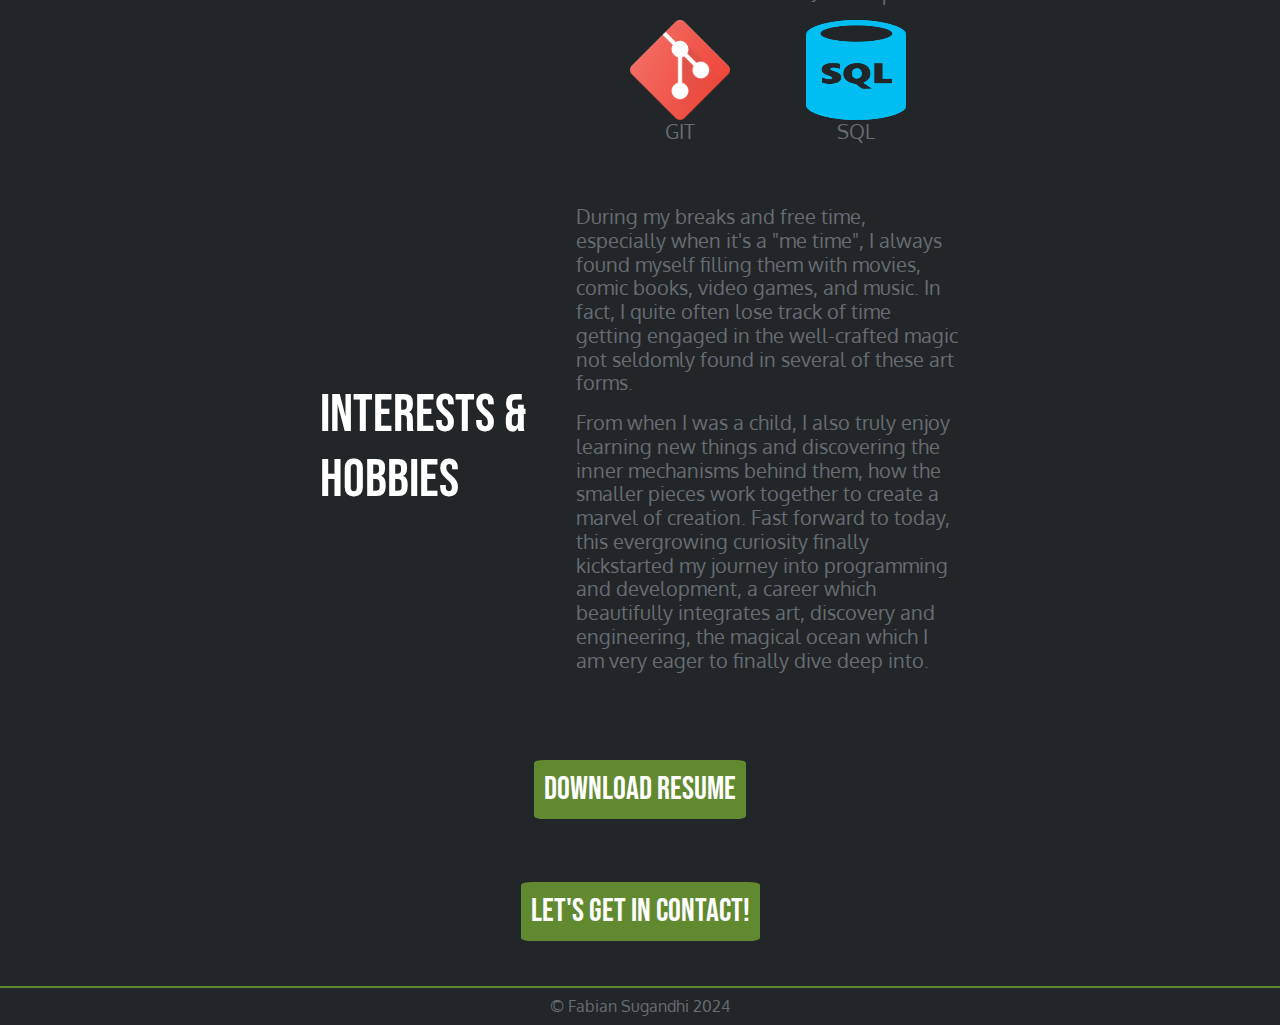
==== commit b1453462: "Replace placeholder image, Blogpost all made" ====
--- a/src/about.html
+++ b/src/about.html
@@ -32,7 +32,7 @@
         <h1>About Me</h1>
         </header>
         <!-- Profile picture -->
-        <img id="profile_picture" src="./assets/Fabian.PNG" alt="Photo of Fabian">
+        <img id="profile_picture" src="./assets/Fabian.png" alt="Photo of Fabian">
         <!-- About Me content -->
         <section>
             <!-- Background -->
@@ -70,22 +70,20 @@
                     <div class="skills">
                     <!-- Web dev skills -->
                         <div class="skills_list">
-                            <h3>Web Development</h3>
-                            <img src="https://picsum.photos/seed/picsum/400/400" alt="Project Photo">
+                            <img src="./assets/HTML5.png" alt="HTML5 logo">
                             <p>HTML</p>
-                            <img src="https://picsum.photos/seed/picsum/400/400" alt="Project Photo">
+                            <img src="./assets/CSS3.png" alt="CSS logo">
                             <p>CSS</p>
-                            <img src="https://picsum.photos/seed/picsum/400/400" alt="Project Photo">
+                            <img src="./assets/GIT.png" alt="GIT logo">
                             <p>GIT</p>
                         </div>
                     <!-- Programming skills -->
                         <div class="skills_list">
-                            <h3>Programming</h3>
-                            <img src="https://picsum.photos/seed/picsum/400/400" alt="Project Photo">
+                            <img src="./assets/Python.png" alt="Python logo">
                             <p>Python</p>
-                            <img src="https://picsum.photos/seed/picsum/400/400" alt="Project Photo">
-                            <p>Javascript</p>
-                            <img src="https://picsum.photos/seed/picsum/400/400" alt="Project Photo">
+                            <img src="./assets/Javascript.png" alt="JavaScript logo">
+                            <p>JavaScript</p>
+                            <img src="./assets/SQL.png" alt="SQL logo">
                             <p>SQL</p>
                         </div>
                     </div>    
--- a/src/about.css
+++ b/src/about.css
@@ -30,13 +30,6 @@
     justify-content: flex-start;
 }
 
-/* Skills & Tools list */
-h3 {
-    display: flex;
-    justify-content: flex-start;
-    font-size: 1.5rem;
-}
-
 p {
     padding-bottom: 1rem;
 }
@@ -47,13 +40,6 @@
     max-width: 400px;
     margin-bottom: 5vh;
     border-radius: 10%;
-}
-
-/* Scaling for Tablet */
-@media only screen and (min-width: 768px) {
-    h3 {
-        font-size: 2rem;
-    }
 }
 
 /* Scaling for Laptop */
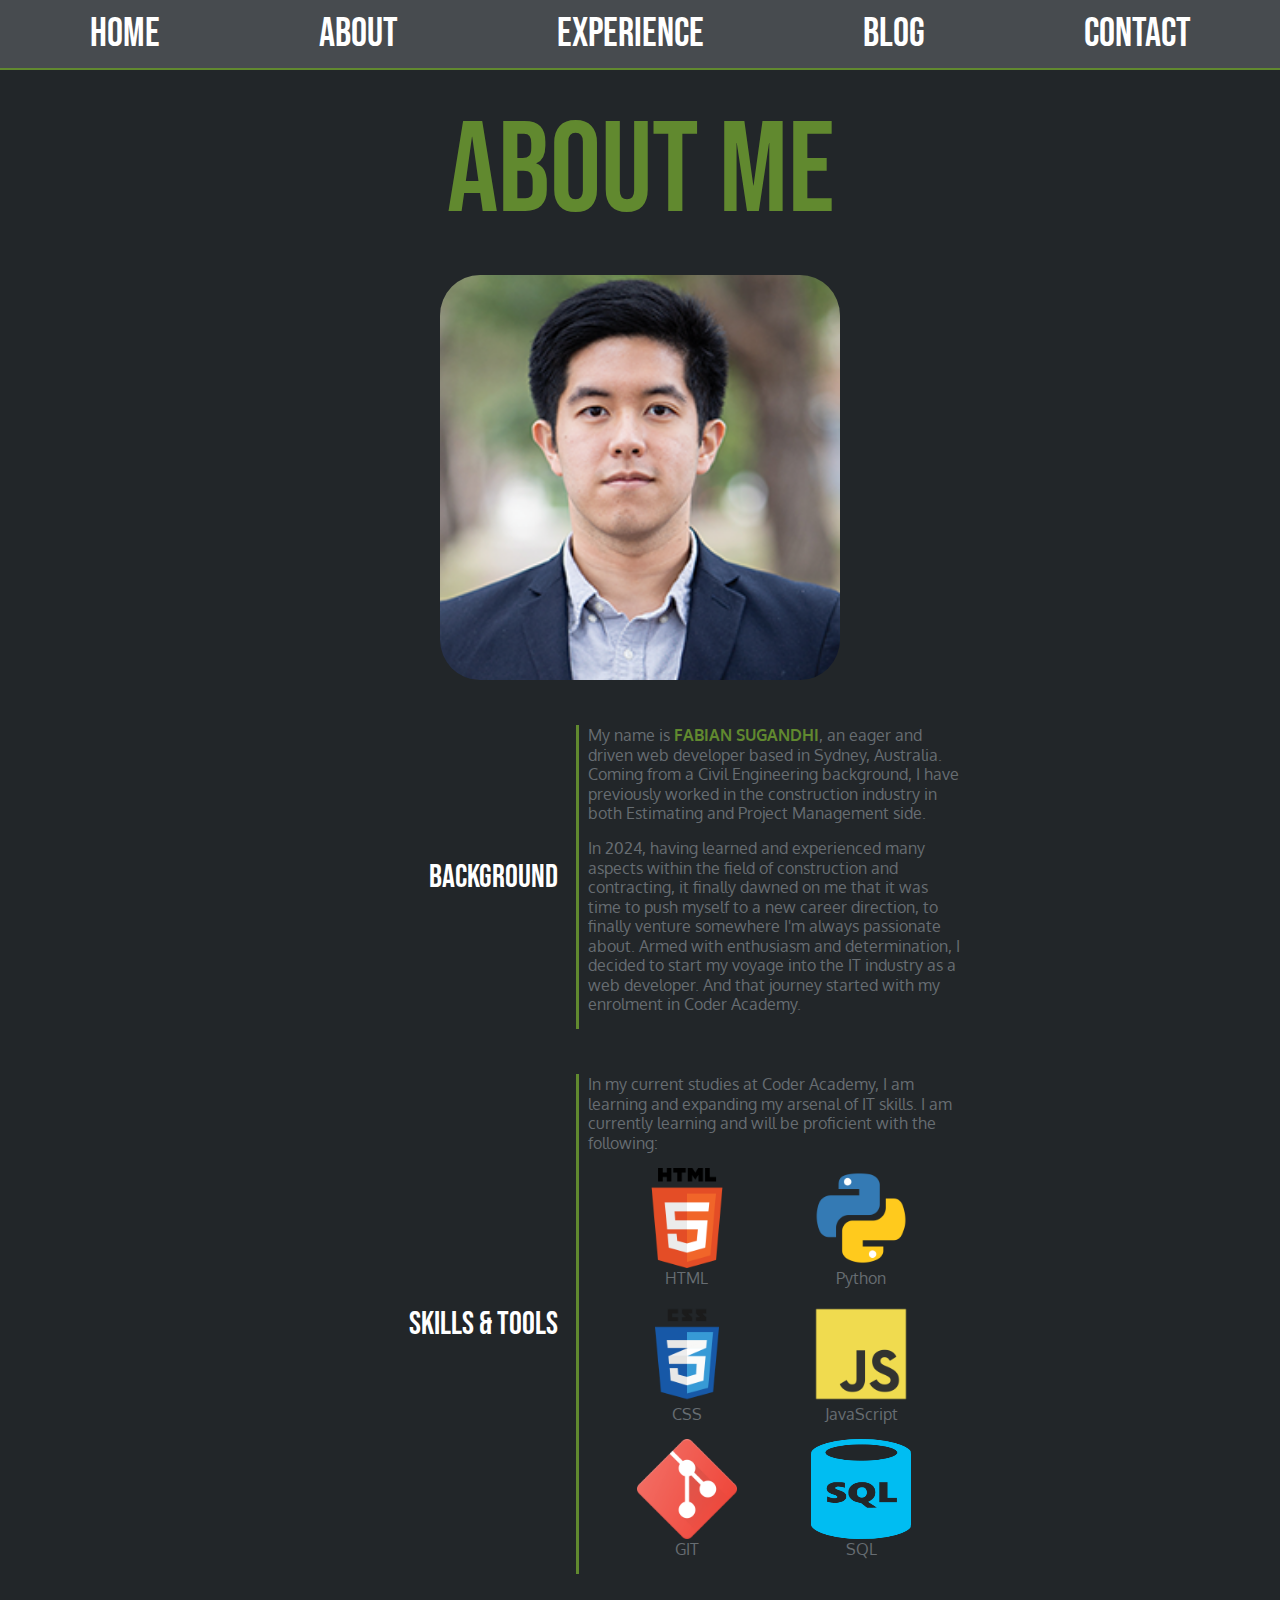
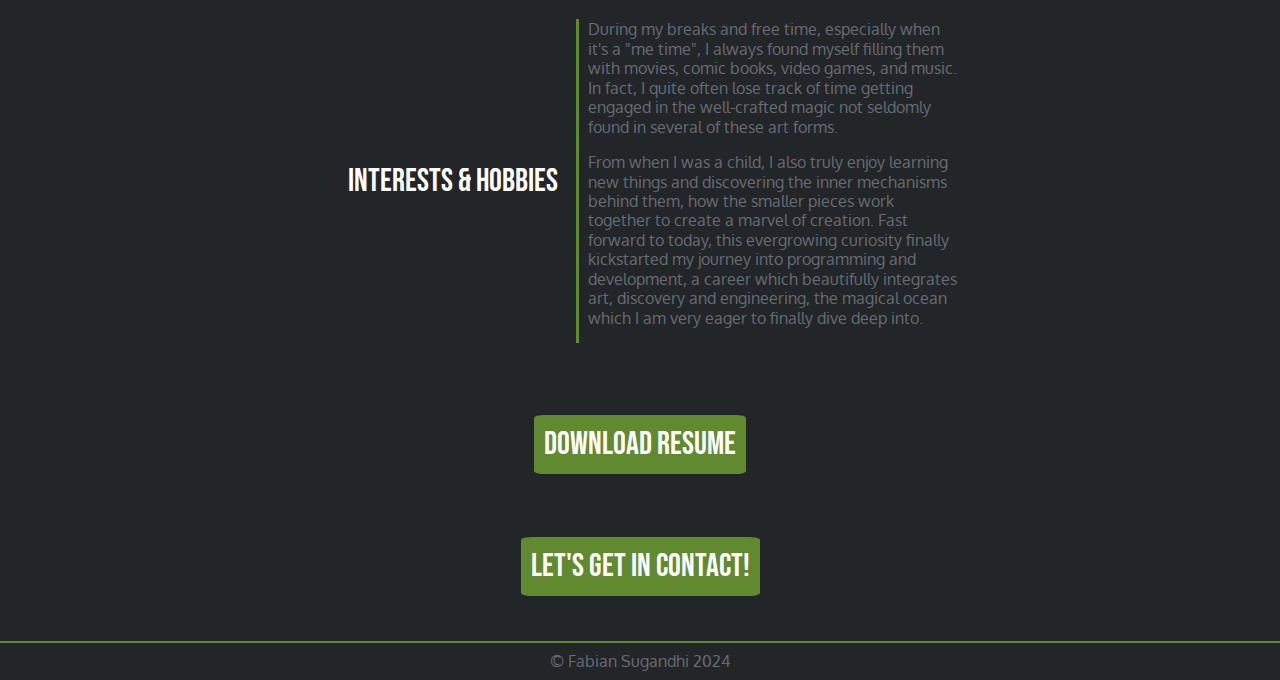
==== commit 1dfadd98: "finished README.md" ====
--- a/src/about.html
+++ b/src/about.html
@@ -113,7 +113,7 @@
         </section>
         <!-- Resume, need to put in resume!! -->
         <div id="resume_button">
-        <a href="" target="_blank" rel="noopener noreferrer">DOWNLOAD RESUME</a>
+        <a href="./assets/FabianResume.pdf" target="_blank" rel="noopener noreferrer">DOWNLOAD RESUME</a>
         </div>
         <!-- Contact button -->
         <div id="contact_button">
--- a/src/about.css
+++ b/src/about.css
@@ -52,14 +52,20 @@
     }
     .about_title {
         width: 40%;
+        display: flex;
+        flex-direction: column;
+        align-items: flex-end;
+        padding-right: 2vh;
     }
     .about_content {
         width: 60%;
+        border-left: solid 3px #61892F;
+        padding-left: 1vh;
     }
     h2 {
-        font-size: 6vh;
+        font-size: 3.5vh;
     }
     p {
-        font-size: 2.2vh;
+        font-size: 1.8vh;
     }
 }